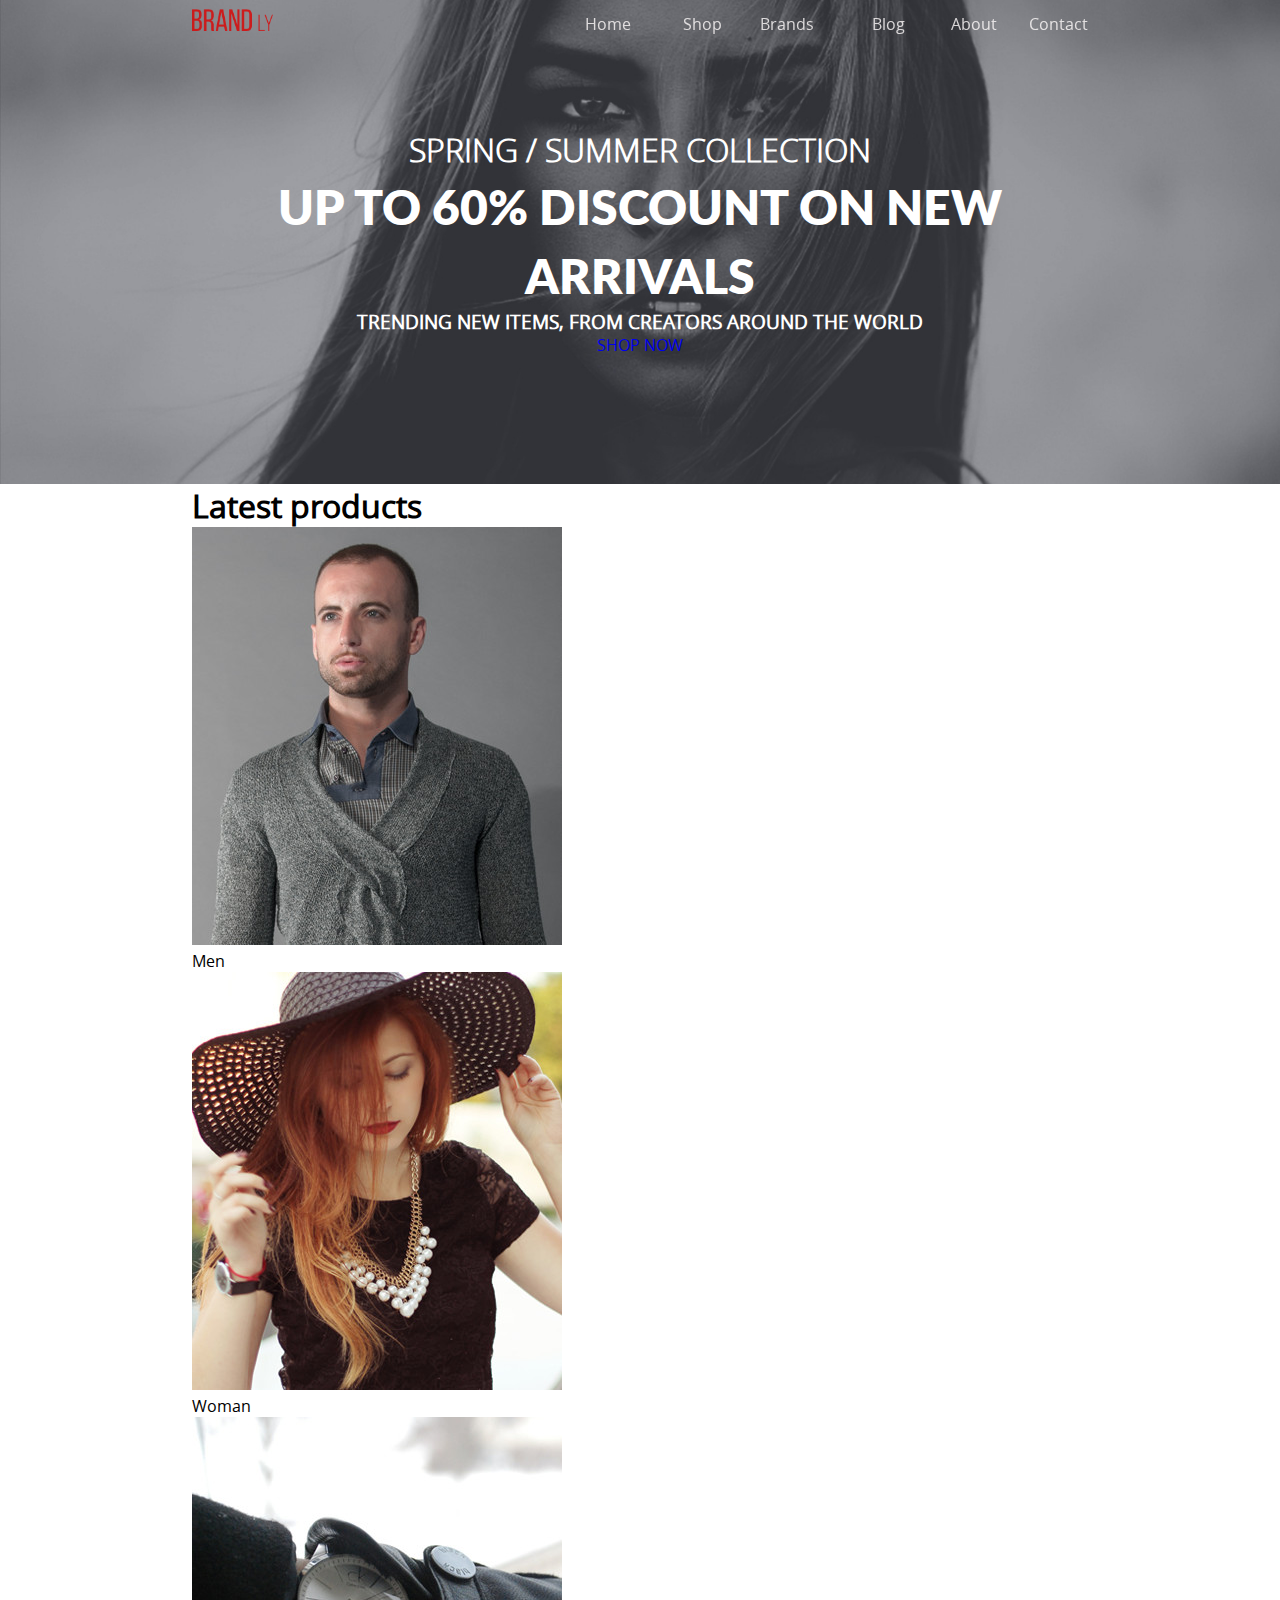
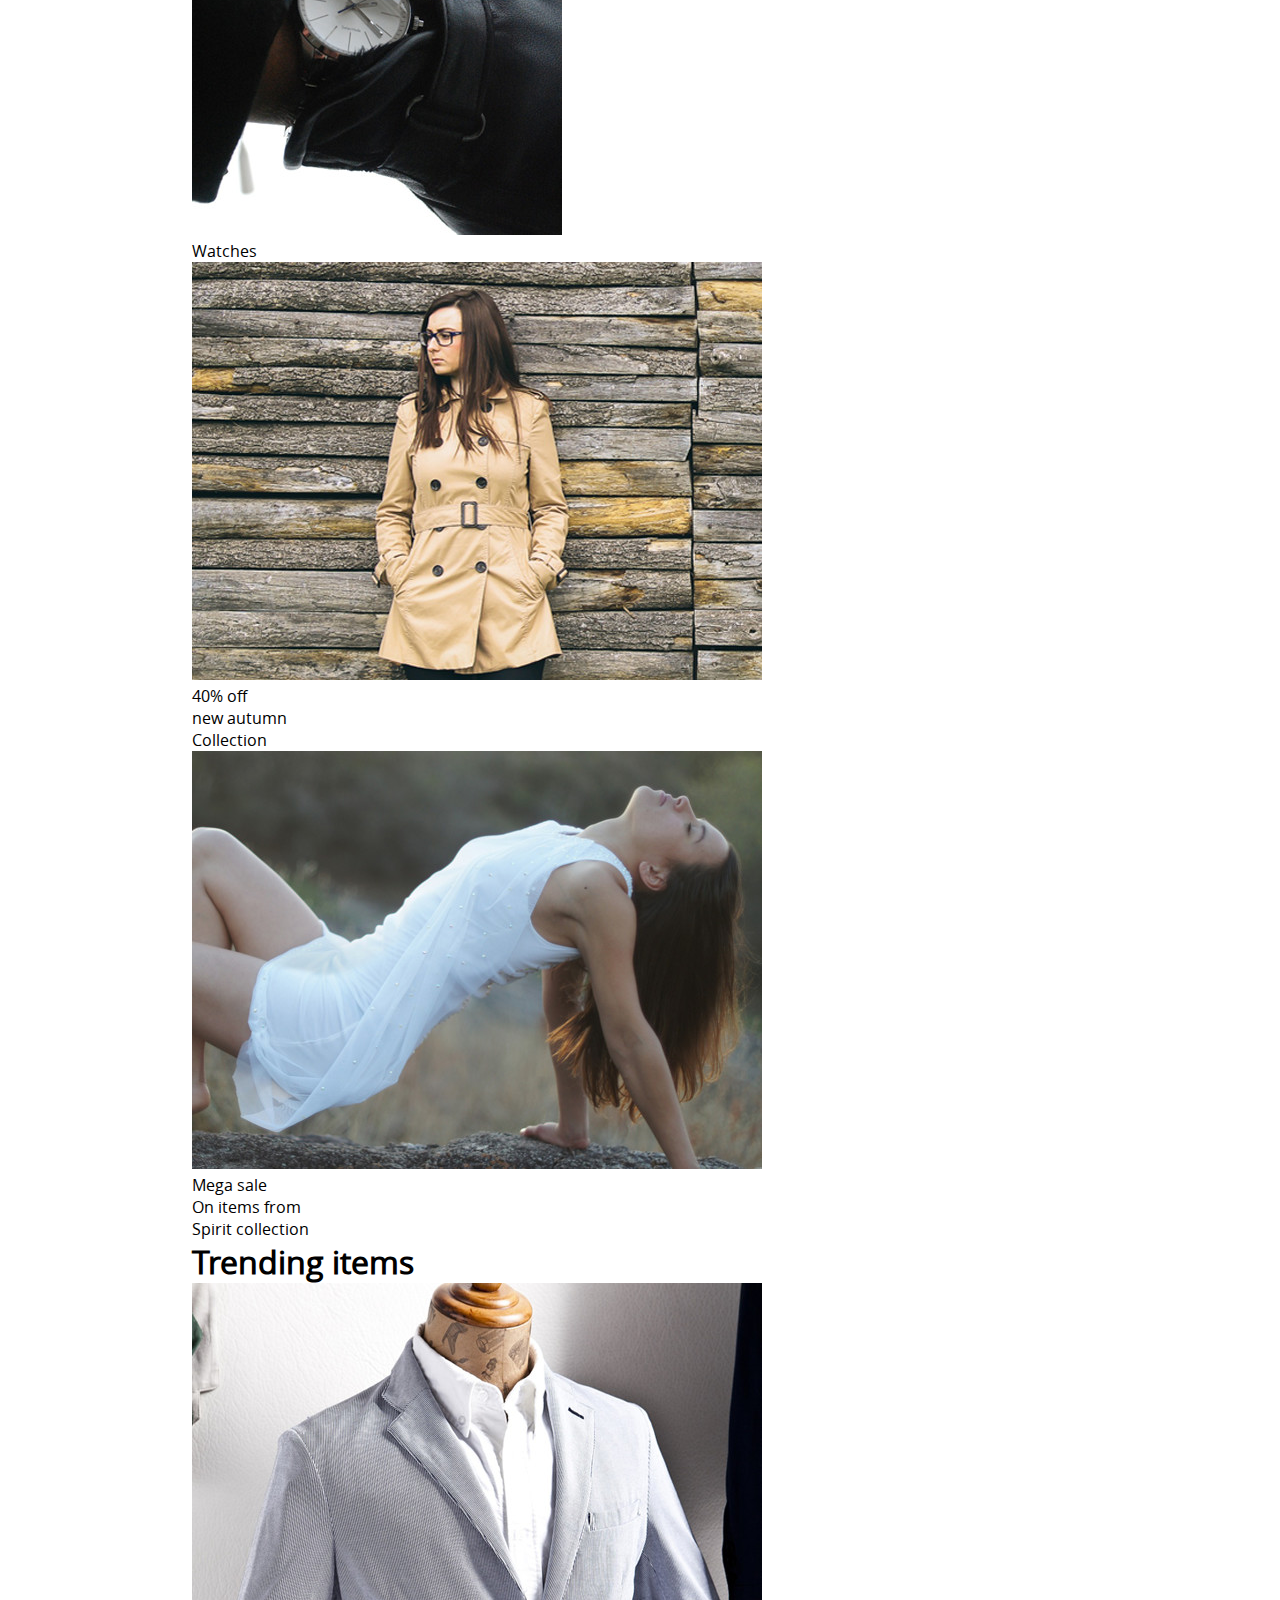
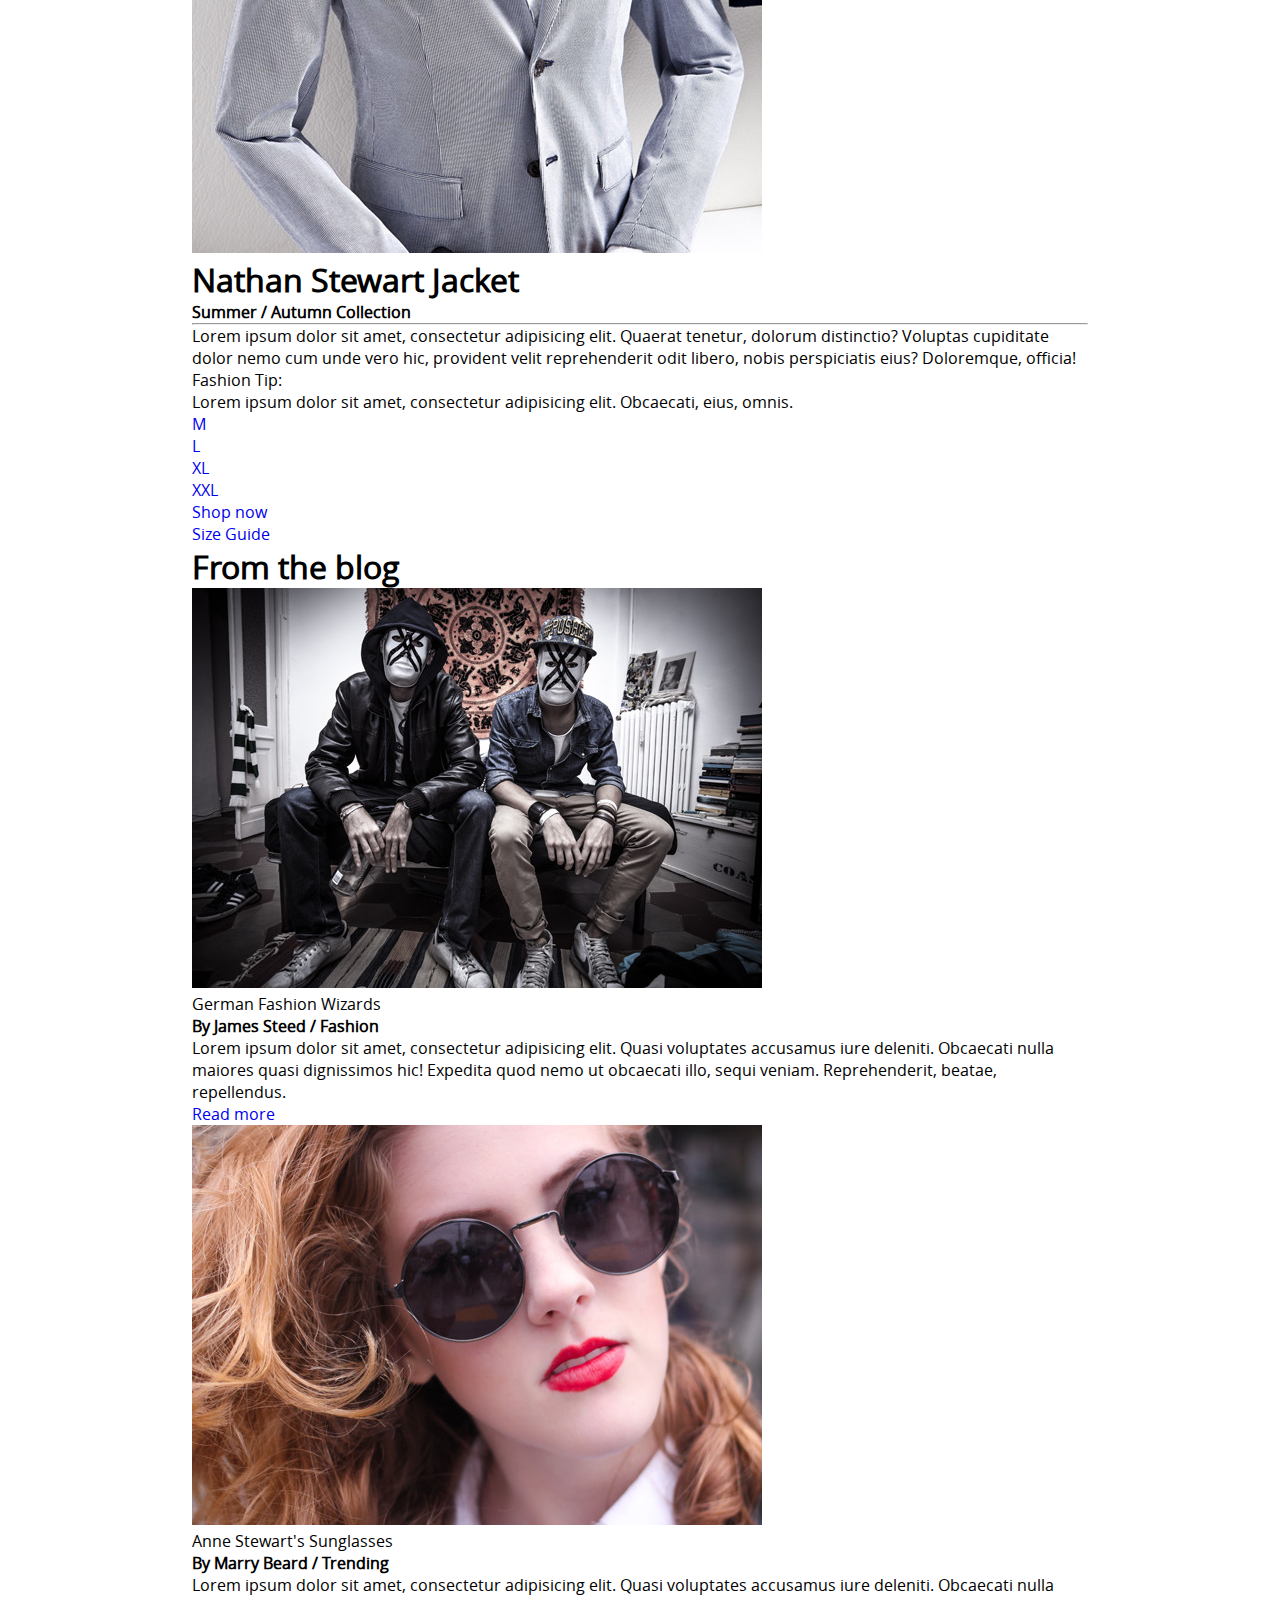
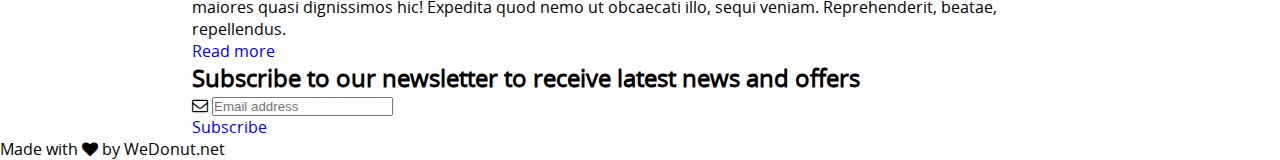
==== BrandLy/index.html @ 398234af "Start." ====
<!DOCTYPE html>
<html lang="es">
<head>
    <meta charset="UTF-8">
    <title>Document</title>
    <!--CSS-->
    <link rel="stylesheet" href="css/style.css">
    <!--fonts-->
    <link rel="stylesheet" href="fonts/open-sans/stylesheet.css">
    <link rel="stylesheet" href="fonts/lato/stylesheet.css">
    <!--font awesome-->
    <link rel="stylesheet" href="css/font-awesome.min.css">
</head>
<body>
    <header>
        <div class="container">
            <div class="logo">
                <img src="img/logo.png" alt="Logo brand ly">
            </div>
            <nav>
                <ul>
                    <li><a href="#">Home</a></li>
                    <li><a href="#">Shop</a></li>
                    <li><a href="#">Brands</a></li>
                    <li><a href="#">Blog</a></li>
                    <li><a href="#">About</a></li>
                    <li><a href="#">Contact</a></li>
                </ul>
            </nav>
        </div>
    </header>
    <!--MAIN-->
    <section class="main">
        <div class="container">
            <h2 class="title-main1">Spring / summer collection</h2>
            <h1 class="title-main">Up to 60% discount on new arrivals</h1>
            <h3 class="title-main3">Trending new items, from creators around the world</h3>
            <div class="shop-now-btn">
                <a href="#">Shop now</a>
            </div>
        </div>
    </section>
    
    <!--LATEST-->
    <section class="latest">
        <div class="container">
            <h1 class="content-title">Latest products</h1>
            <!--first row-->
            <div class="three-col-interior">
                <figure>
                    <img src="img/prod-men.jpg" alt="Men products">
                    <figcaption>Men</figcaption>
                </figure>
                <figure>
                    <img src="img/prod-woman.jpg" alt="Woman products">
                    <figcaption>Woman</figcaption>
                </figure>
                <figure>
                    <img src="img/prod-watches.jpg" alt="Watches products">
                    <figcaption>Watches</figcaption>
                </figure>
            </div>
            <!--second row-->
            <div class="two-col-interior">
                <figure>
                    <img src="img/prod-40off.jpg" alt="40% off, autumns collection">
                    <figcaption>
                        <p>40&#37; off</p>
                        <p>new autumn</p>
                        <p>Collection</p>
                    </figcaption>
                </figure>
                <figure>
                    <img src="img/prod-megasale.jpg" alt="Megasale">
                    <figcaption>
                        <p>Mega sale</p>
                        <p>On items from</p>
                        <p>Spirit collection</p>
                    </figcaption>
                </figure>
            </div>
        </div>
    </section>
    
    <!--Trending-->
    <section class="trending">
        <div class="container">
            <h1 class="content-title">Trending items</h1>
            <div class="two-multicol-interior">
               <!--first-col-->
                <figure>
                    <img src="img/prod-trending.jpg" alt="Trending jacket">
                </figure>
                <!--sec-col-->
                <div class="description">
                    <h1 class="desc-title">Nathan Stewart Jacket</h1>
                    <h4 class="desc-subtitle">Summer / Autumn Collection</h4>
                    <hr class="text-divider">
                    <div class="desc-text">
                        <p>Lorem ipsum dolor sit amet, consectetur adipisicing elit. Quaerat tenetur, dolorum distinctio? Voluptas cupiditate dolor nemo cum unde vero hic, provident velit reprehenderit odit libero, nobis perspiciatis eius? Doloremque, officia!</p>
                        <p id="fashiontip">Fashion Tip:</p>
                        <p>Lorem ipsum dolor sit amet, consectetur adipisicing elit. Obcaecati, eius, omnis.</p>
                    </div>
                    <ul class="desc-four-btns">
                        <li><a href="#">M</a></li>
                        <li><a href="#">L</a></li>
                        <li><a href="#">XL</a></li>
                        <li><a href="#">XXL</a></li>
                    </ul>
                    <ul class="desc-two-btns">
                        <li><a href="#">Shop now</a></li>
                        <li><a href="#">Size Guide</a></li>
                    </ul>
                </div>
            </div>
        </div>
    </section>
    
    <!--BLOG-->
    <section class="blog">
        <div class="container">
            <h1 class="content-title">From the blog</h1>
            <div class="two-col-interior">
                <div class="post">
                    <figure>
                        <img src="img/blog-germanfashion.jpg" alt="German fashion picture">
                        <figcaption>German Fashion Wizards</figcaption>
                    </figure>
                    <h4 class="post-author">By James Steed / Fashion</h4>
                    <p class="post-text">
                        Lorem ipsum dolor sit amet, consectetur adipisicing elit. Quasi voluptates accusamus iure deleniti. Obcaecati nulla maiores quasi dignissimos hic! Expedita quod nemo ut obcaecati illo, sequi veniam. Reprehenderit, beatae, repellendus.
                    </p>
                    <div class="post-btn">
                        <a href="#">Read more</a>
                    </div>
                </div>
                <!--post 2-->
                <div class="post">
                    <figure>
                        <img src="img/blog-anne.jpg" alt="Anne Stewart glasses">
                        <figcaption>Anne Stewart's Sunglasses</figcaption>
                    </figure>
                    <h4 class="post-author">By Marry Beard / Trending</h4>
                    <p class="post-text">
                        Lorem ipsum dolor sit amet, consectetur adipisicing elit. Quasi voluptates accusamus iure deleniti. Obcaecati nulla maiores quasi dignissimos hic! Expedita quod nemo ut obcaecati illo, sequi veniam. Reprehenderit, beatae, repellendus.
                    </p>
                    <div class="post-btn">
                        <a href="#">Read more</a>
                    </div>
                </div>
            </div>
        </div>
    </section>
    
    <!--newsletter-->
    <section class="newsletter">
        <div class="container">
            <h2 class="newsletter-advice">Subscribe to our newsletter to receive latest news and offers</h2>
            <div class="mail-input">
                <span class="fa fa-envelope-o"></span>
                <input type="email" placeholder="Email address">
            </div>
            <div class="mail-btn">
                <a href="#">Subscribe</a>
            </div>
        </div>
    </section>
    
    <footer>
        <p>Made with <span class="fa fa-heart"></span> by WeDonut.net</p>
    </footer>
</body>
</html>
---- BrandLy/css/style.css ----
*{
    -webkit-box-sizing: border-box;
    -moz-box-sizing: border-box;
    box-sizing: border-box;
    padding: 0;
    margin: 0;
}

body{
    background-color: white;
    font-family: 'open_sansregular';
    overflow: hidden;
    color: black;
    font-size: 1em;
}

.container{
    width: 70%;
    margin: 0 auto;
}

ul li{
    list-style: none;
}

a{
    text-decoration: none;
}

/*HEADER*/

header {
    width: 100%;
    position: fixed;
    z-index: 3;
    overflow: hidden;
    height: 50px;
}

header .logo{
    padding: 1% 0;
    width: 30%;
    float: left;
    margin-right: 10%;
    overflow: hidden;
}

header .logo img{
    width: 30%;
}

header nav{
    width: 60%;
    float: left;
    overflow: hidden;
    padding: 1.4% 0;
}

nav ul{
    width: 100%;
    float: right;
}

nav ul li{
    width: 15%;
    float: left;
    text-align: right;
    margin-right: 2%;
}
nav ul li:last-child{
    margin: 0;
}

nav ul li a{
    color: rgba(255, 251, 251, 0.8);
    font-family: 'open_sansregular';
    font-weight: 100;
}

nav ul li a:hover{
    color: white;
}

/*MAIN*/
.main{
    padding: 10% 0;
    position: relative;
    z-index: 0;
    
    text-align: center;
    text-transform: uppercase;
    color: white;
    
    background: url(../img/main-banner.jpg);
    background-size: 100%;
    background-repeat: no-repeat;
    overflow: hidden;
}

.main .title-main1{
    font-family: 'open_sanslight';
    font-size: 2em;
}

.main .title-main{
    font-family: 'latoblack';
    font-size: 3em;
}
---- BrandLy/fonts/open-sans/stylesheet.css ----
/* Generated by Font Squirrel (https://www.fontsquirrel.com) on April 11, 2016 */



@font-face {
    font-family: 'open_sansbold';
    src: url('opensans-bold-webfont.eot');
    src: url('opensans-bold-webfont.eot?#iefix') format('embedded-opentype'),
         url('opensans-bold-webfont.woff2') format('woff2'),
         url('opensans-bold-webfont.woff') format('woff'),
         url('opensans-bold-webfont.ttf') format('truetype'),
         url('opensans-bold-webfont.svg#open_sansbold') format('svg');
    font-weight: normal;
    font-style: normal;

}




@font-face {
    font-family: 'open_sansextrabold';
    src: url('opensans-extrabold-webfont.eot');
    src: url('opensans-extrabold-webfont.eot?#iefix') format('embedded-opentype'),
         url('opensans-extrabold-webfont.woff2') format('woff2'),
         url('opensans-extrabold-webfont.woff') format('woff'),
         url('opensans-extrabold-webfont.ttf') format('truetype'),
         url('opensans-extrabold-webfont.svg#open_sansextrabold') format('svg');
    font-weight: normal;
    font-style: normal;

}




@font-face {
    font-family: 'open_sanslight';
    src: url('opensans-light-webfont.eot');
    src: url('opensans-light-webfont.eot?#iefix') format('embedded-opentype'),
         url('opensans-light-webfont.woff2') format('woff2'),
         url('opensans-light-webfont.woff') format('woff'),
         url('opensans-light-webfont.ttf') format('truetype'),
         url('opensans-light-webfont.svg#open_sanslight') format('svg');
    font-weight: normal;
    font-style: normal;

}




@font-face {
    font-family: 'open_sansregular';
    src: url('opensans-regular-webfont.eot');
    src: url('opensans-regular-webfont.eot?#iefix') format('embedded-opentype'),
         url('opensans-regular-webfont.woff2') format('woff2'),
         url('opensans-regular-webfont.woff') format('woff'),
         url('opensans-regular-webfont.ttf') format('truetype'),
         url('opensans-regular-webfont.svg#open_sansregular') format('svg');
    font-weight: normal;
    font-style: normal;

}




@font-face {
    font-family: 'open_sanssemibold';
    src: url('opensans-semibold-webfont.eot');
    src: url('opensans-semibold-webfont.eot?#iefix') format('embedded-opentype'),
         url('opensans-semibold-webfont.woff2') format('woff2'),
         url('opensans-semibold-webfont.woff') format('woff'),
         url('opensans-semibold-webfont.ttf') format('truetype'),
         url('opensans-semibold-webfont.svg#open_sanssemibold') format('svg');
    font-weight: normal;
    font-style: normal;

}
---- BrandLy/fonts/lato/stylesheet.css ----
/* Generated by Font Squirrel (https://www.fontsquirrel.com) on April 11, 2016 */



@font-face {
    font-family: 'latoblack';
    src: url('lato-black-webfont.eot');
    src: url('lato-black-webfont.eot?#iefix') format('embedded-opentype'),
         url('lato-black-webfont.woff2') format('woff2'),
         url('lato-black-webfont.woff') format('woff'),
         url('lato-black-webfont.ttf') format('truetype'),
         url('lato-black-webfont.svg#latoblack') format('svg');
    font-weight: normal;
    font-style: normal;

}




@font-face {
    font-family: 'latobold';
    src: url('lato-bold-webfont.eot');
    src: url('lato-bold-webfont.eot?#iefix') format('embedded-opentype'),
         url('lato-bold-webfont.woff2') format('woff2'),
         url('lato-bold-webfont.woff') format('woff'),
         url('lato-bold-webfont.ttf') format('truetype'),
         url('lato-bold-webfont.svg#latobold') format('svg');
    font-weight: normal;
    font-style: normal;

}




@font-face {
    font-family: 'latohairline';
    src: url('lato-hairline-webfont.eot');
    src: url('lato-hairline-webfont.eot?#iefix') format('embedded-opentype'),
         url('lato-hairline-webfont.woff2') format('woff2'),
         url('lato-hairline-webfont.woff') format('woff'),
         url('lato-hairline-webfont.ttf') format('truetype'),
         url('lato-hairline-webfont.svg#latohairline') format('svg');
    font-weight: normal;
    font-style: normal;

}




@font-face {
    font-family: 'latoheavy';
    src: url('lato-heavy-webfont.eot');
    src: url('lato-heavy-webfont.eot?#iefix') format('embedded-opentype'),
         url('lato-heavy-webfont.woff2') format('woff2'),
         url('lato-heavy-webfont.woff') format('woff'),
         url('lato-heavy-webfont.ttf') format('truetype'),
         url('lato-heavy-webfont.svg#latoheavy') format('svg');
    font-weight: normal;
    font-style: normal;

}




@font-face {
    font-family: 'latolight';
    src: url('lato-light-webfont.eot');
    src: url('lato-light-webfont.eot?#iefix') format('embedded-opentype'),
         url('lato-light-webfont.woff2') format('woff2'),
         url('lato-light-webfont.woff') format('woff'),
         url('lato-light-webfont.ttf') format('truetype'),
         url('lato-light-webfont.svg#latolight') format('svg');
    font-weight: normal;
    font-style: normal;

}




@font-face {
    font-family: 'latomedium';
    src: url('lato-medium-webfont.eot');
    src: url('lato-medium-webfont.eot?#iefix') format('embedded-opentype'),
         url('lato-medium-webfont.woff2') format('woff2'),
         url('lato-medium-webfont.woff') format('woff'),
         url('lato-medium-webfont.ttf') format('truetype'),
         url('lato-medium-webfont.svg#latomedium') format('svg');
    font-weight: normal;
    font-style: normal;

}




@font-face {
    font-family: 'latoregular';
    src: url('lato-regular-webfont.eot');
    src: url('lato-regular-webfont.eot?#iefix') format('embedded-opentype'),
         url('lato-regular-webfont.woff2') format('woff2'),
         url('lato-regular-webfont.woff') format('woff'),
         url('lato-regular-webfont.ttf') format('truetype'),
         url('lato-regular-webfont.svg#latoregular') format('svg');
    font-weight: normal;
    font-style: normal;

}




@font-face {
    font-family: 'latosemibold';
    src: url('lato-semibold-webfont.eot');
    src: url('lato-semibold-webfont.eot?#iefix') format('embedded-opentype'),
         url('lato-semibold-webfont.woff2') format('woff2'),
         url('lato-semibold-webfont.woff') format('woff'),
         url('lato-semibold-webfont.ttf') format('truetype'),
         url('lato-semibold-webfont.svg#latosemibold') format('svg');
    font-weight: normal;
    font-style: normal;

}




@font-face {
    font-family: 'latothin';
    src: url('lato-thin-webfont.eot');
    src: url('lato-thin-webfont.eot?#iefix') format('embedded-opentype'),
         url('lato-thin-webfont.woff2') format('woff2'),
         url('lato-thin-webfont.woff') format('woff'),
         url('lato-thin-webfont.ttf') format('truetype'),
         url('lato-thin-webfont.svg#latothin') format('svg');
    font-weight: normal;
    font-style: normal;

}
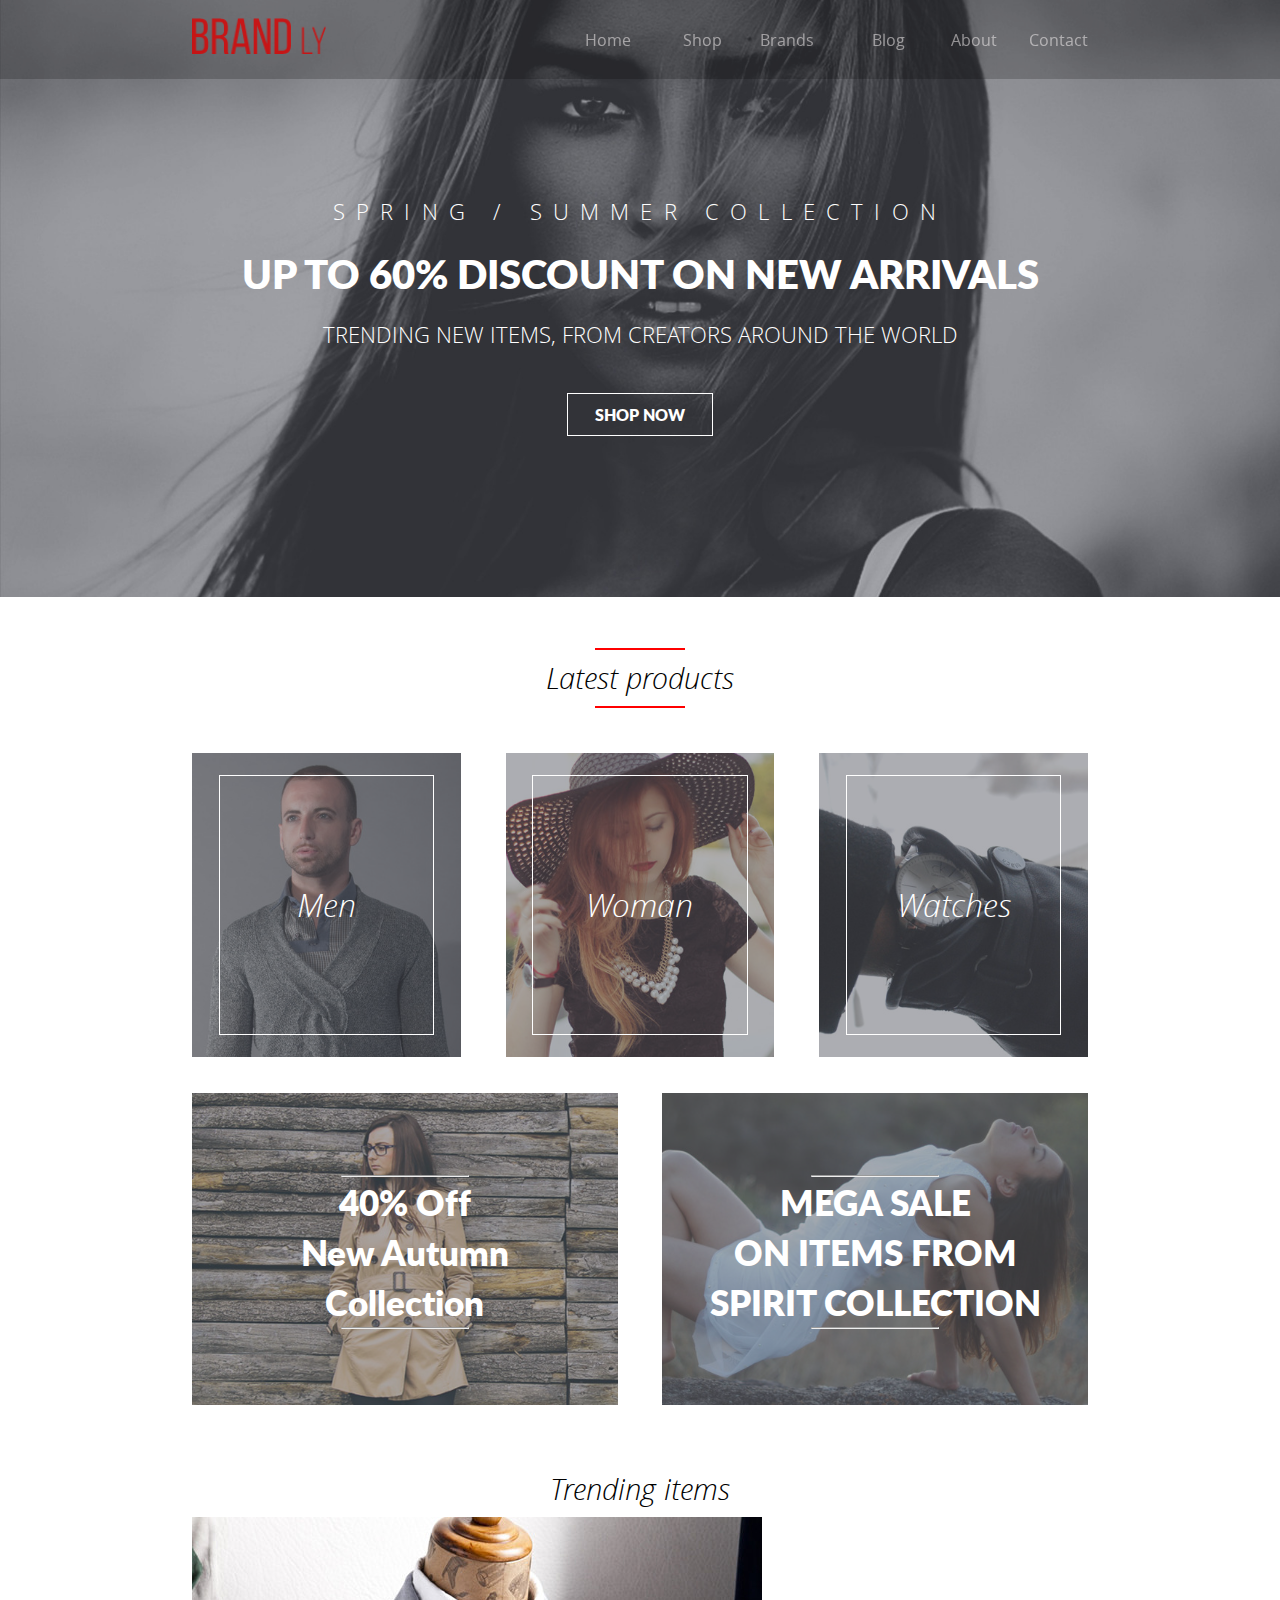
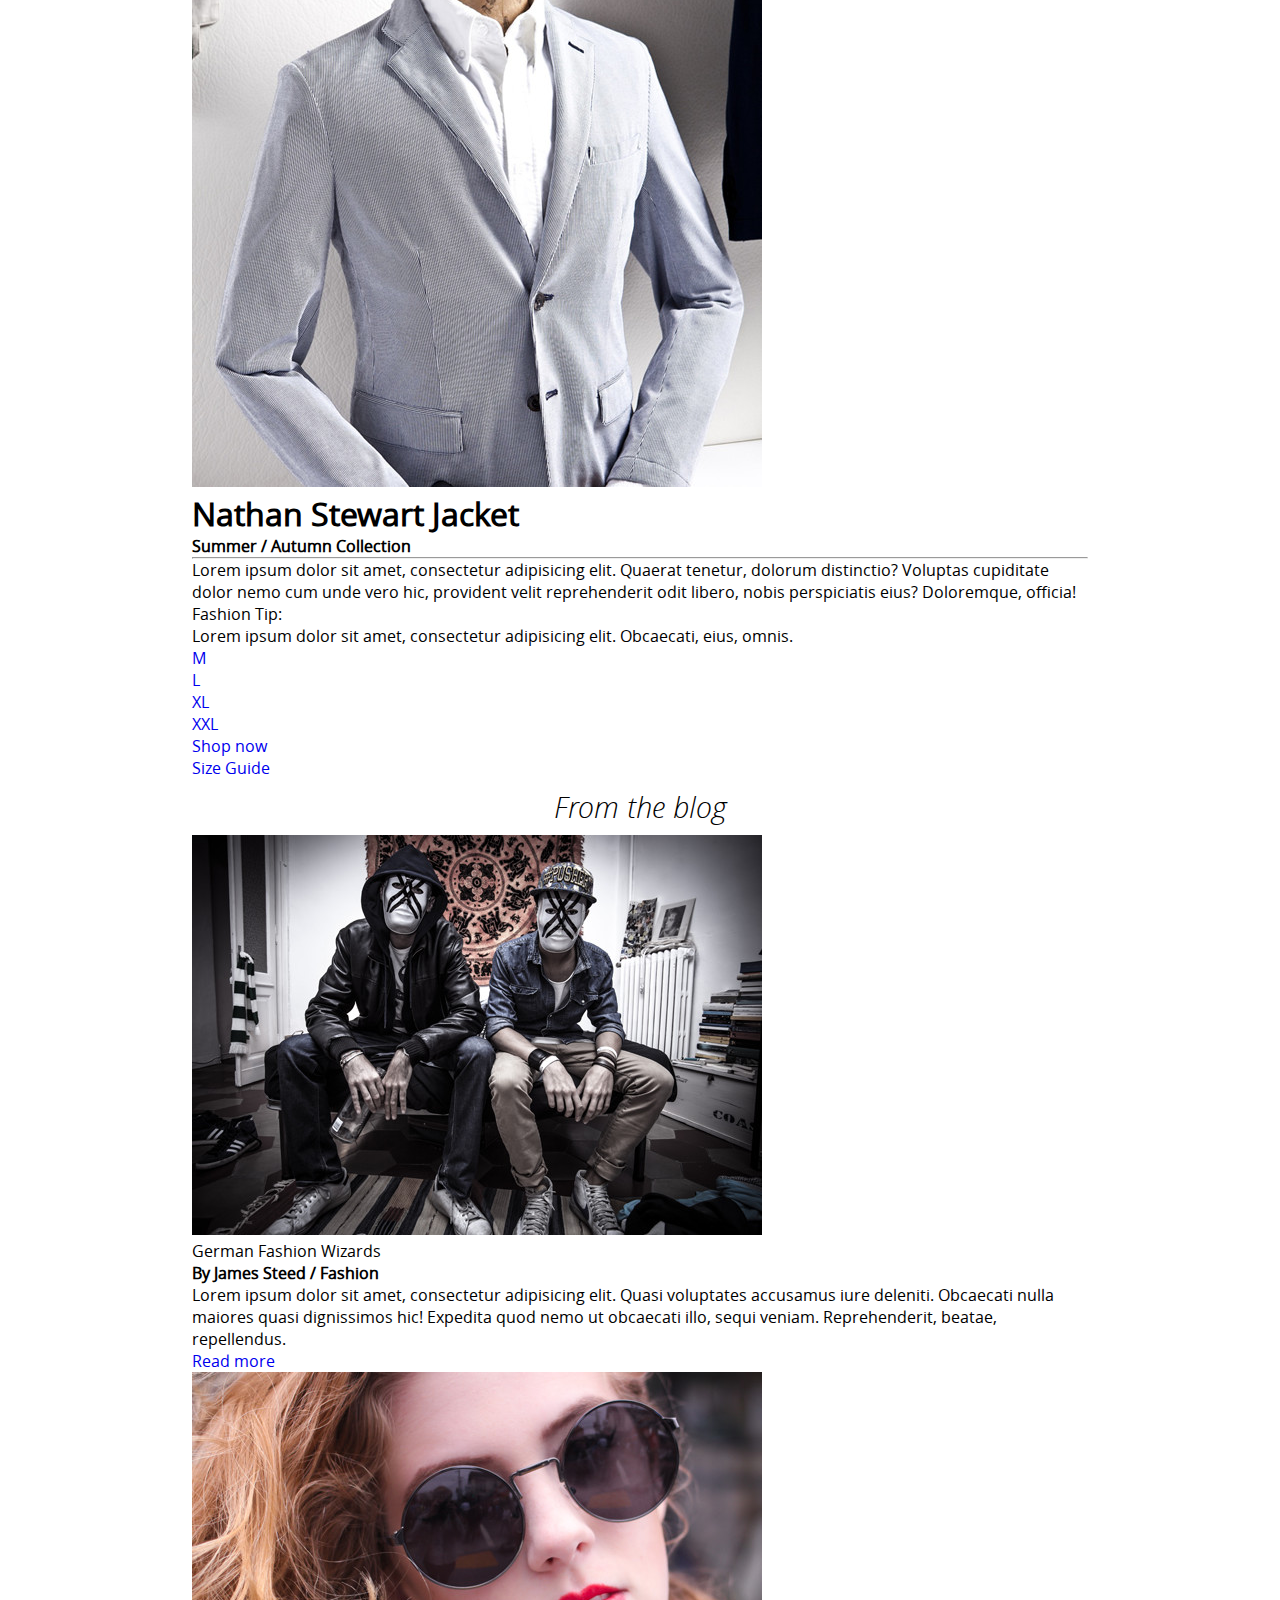
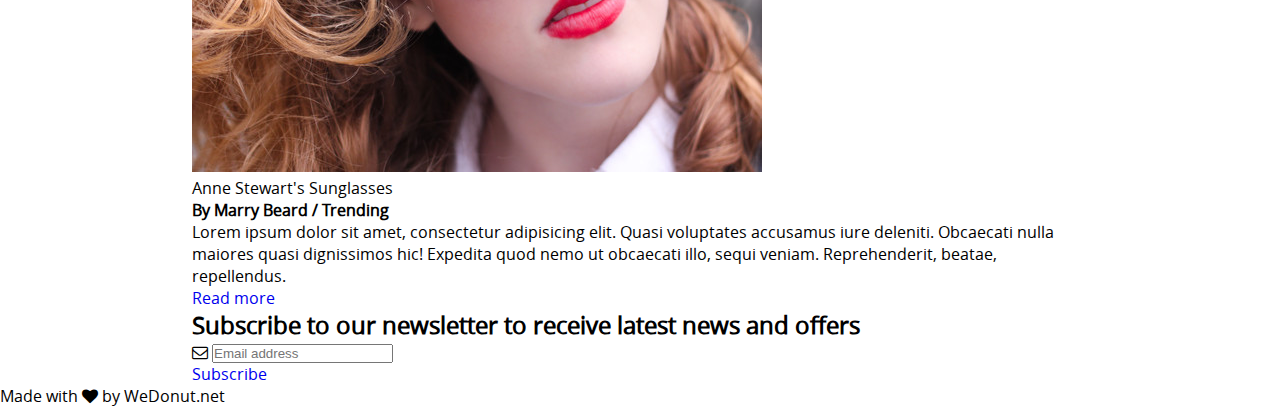
==== commit 5c5c61f8: "Stuff done." ====
--- a/BrandLy/index.html
+++ b/BrandLy/index.html
@@ -6,7 +6,7 @@
     <!--CSS-->
     <link rel="stylesheet" href="css/style.css">
     <!--fonts-->
-    <link rel="stylesheet" href="fonts/open-sans/stylesheet.css">
+    <link rel="stylesheet" href="fonts/opensans/stylesheet.css">
     <link rel="stylesheet" href="fonts/lato/stylesheet.css">
     <!--font awesome-->
     <link rel="stylesheet" href="css/font-awesome.min.css">
@@ -20,7 +20,7 @@
             <nav>
                 <ul>
                     <li><a href="#">Home</a></li>
-                    <li><a href="#">Shop</a></li>
+                    <li><a href="#latest">Shop</a></li>
                     <li><a href="#">Brands</a></li>
                     <li><a href="#">Blog</a></li>
                     <li><a href="#">About</a></li>
@@ -42,40 +42,58 @@
     </section>
     
     <!--LATEST-->
-    <section class="latest">
+    <section id="latest">
         <div class="container">
+            <hr class="title-border">
             <h1 class="content-title">Latest products</h1>
+            <hr class="title-border">
             <!--first row-->
-            <div class="three-col-interior">
-                <figure>
+            <div class="three-col-div">
+                <figure class="three-col">
                     <img src="img/prod-men.jpg" alt="Men products">
-                    <figcaption>Men</figcaption>
+                    <figcaption>
+                        <div class="prod-box">
+                            <p>Men</p>
+                        </div>
+                    </figcaption>
                 </figure>
-                <figure>
+                <figure class="three-col">
                     <img src="img/prod-woman.jpg" alt="Woman products">
-                    <figcaption>Woman</figcaption>
+                    <figcaption>
+                        <div class="prod-box">
+                            <p>Woman</p>
+                        </div>
+                    </figcaption>
                 </figure>
-                <figure>
+                <figure class="three-col">
                     <img src="img/prod-watches.jpg" alt="Watches products">
-                    <figcaption>Watches</figcaption>
+                    <figcaption>
+                        <div class="prod-box">
+                            <p>Watches</p>
+                        </div>
+                    </figcaption>
                 </figure>
             </div>
             <!--second row-->
-            <div class="two-col-interior">
-                <figure>
+            <div class="two-col-div">
+                <figure class="two-col">
                     <img src="img/prod-40off.jpg" alt="40% off, autumns collection">
                     <figcaption>
-                        <p>40&#37; off</p>
-                        <p>new autumn</p>
-                        <p>Collection</p>
+                            <hr class="prod-border">
+                            <p>40&#37; Off</p>
+                            <p>New Autumn</p>
+                            <p>Collection</p>
+                            <hr class="prod-border">
                     </figcaption>
                 </figure>
-                <figure>
+                <figure class="two-col">
                     <img src="img/prod-megasale.jpg" alt="Megasale">
                     <figcaption>
-                        <p>Mega sale</p>
-                        <p>On items from</p>
-                        <p>Spirit collection</p>
+                           <hr class="prod-border">
+                            <p>Mega sale</p>
+                            <p>On items from</p>
+                            <p>Spirit collection</p>
+                            <hr class="prod-border">
                     </figcaption>
                 </figure>
             </div>
--- a/BrandLy/css/style.css
+++ b/BrandLy/css/style.css
@@ -9,7 +9,6 @@
 body{
     background-color: white;
     font-family: 'open_sansregular';
-    overflow: hidden;
     color: black;
     font-size: 1em;
 }
@@ -34,11 +33,11 @@
     position: fixed;
     z-index: 3;
     overflow: hidden;
-    height: 50px;
+    background-color: rgba(0,0,0,0.2);
 }
 
 header .logo{
-    padding: 1% 0;
+    padding: 2% 0;
     width: 30%;
     float: left;
     margin-right: 10%;
@@ -46,19 +45,20 @@
 }
 
 header .logo img{
-    width: 30%;
+    width: 50%;
 }
 
 header nav{
     width: 60%;
     float: left;
     overflow: hidden;
-    padding: 1.4% 0;
+    padding: 2% 0;
 }
 
 nav ul{
     width: 100%;
     float: right;
+    padding: 2% 0;
 }
 
 nav ul li{
@@ -72,19 +72,21 @@
 }
 
 nav ul li a{
-    color: rgba(255, 251, 251, 0.8);
+    color: rgba(255, 251, 251, 0.5);
     font-family: 'open_sansregular';
     font-weight: 100;
 }
 
 nav ul li a:hover{
     color: white;
+    transition: 0.5s;
 }
 
 /*MAIN*/
 .main{
-    padding: 10% 0;
-    position: relative;
+    padding: 14% 0 12% 0; 
+    position: relative;
+    width: 100%;
     z-index: 0;
     
     text-align: center;
@@ -99,10 +101,147 @@
 
 .main .title-main1{
     font-family: 'open_sanslight';
-    font-size: 2em;
+    font-size: 1.4em;
+    font-weight: lighter;
+    letter-spacing: 0.5em;
+    padding: 2% 0;
 }
 
 .main .title-main{
     font-family: 'latoblack';
-    font-size: 3em;
-}+    font-size: 2.5em;
+}
+
+.main .title-main3{
+    font-family: 'open_sanslight';
+    font-size: 1.4em;
+    font-weight: lighter;
+    padding: 2% 0;
+}
+
+.main .shop-now-btn{
+    margin: 4% 0 2% 0;
+}
+
+.main .shop-now-btn a{
+    border: 1px solid white;/* 1.5px/16= 0.094em */
+    padding: 1% 3%;
+    color: white;
+    font-family: 'latoblack';
+}
+
+.main .shop-now-btn a:hover{
+    color: black;
+    background-color: white;
+    transition: 0.5s;
+} 
+
+/***LATEST***/
+
+/*global*/
+.content-title{
+    text-align: center;
+    font-family: 'open_sanslight_italic';
+    font-weight: lighter;
+    font-size: 1.8em;
+    padding: 1% 0;
+}
+.title-border{
+    border: 1px solid red;
+    border-width: thin;
+    width: 10%;
+    margin: 0 auto;
+}
+
+.three-col-div .three-col{
+    width: 30%;
+    float: left;
+    margin-right: 5%;
+    position: relative;
+    overflow: hidden;
+    cursor: pointer;
+}
+
+.three-col-div .three-col:last-child{
+    margin: 0;
+}
+
+.three-col-div img{
+    width: 100%;
+    height: auto;
+}
+
+.two-col-div{
+    overflow: hidden;
+}
+
+.two-col-div .two-col{
+    width: 47.5%;
+    float: left;
+    margin-right: 5%;
+    position: relative;
+    cursor: pointer;
+}
+
+.two-col-div .two-col:last-child{
+    margin: 0;
+}
+
+.two-col-div img{
+    width: 100%;
+}
+
+/*latest*/
+
+#latest{
+    position: relative;
+    overflow: hidden;
+    padding: 4% 0;
+}
+
+#latest .three-col-div{
+    padding: 5% 0 3.5% 0;
+    overflow: hidden;
+}
+
+#latest .three-col-div figcaption,
+#latest .two-col-div figcaption{
+    position: absolute;
+    bottom: 5px;
+    width: 100%;
+    height: 100%;
+    text-align: center;
+    font-family: 'open_sanslight_italic';
+    color: white;
+    font-size: 2em;
+    background-color: rgba(90, 92, 102, 0.5);
+}
+
+#latest .three-col-div .prod-box{
+    width: 80%;
+    margin: 10% auto;
+    padding: 40% 0;
+    border: 1px solid white;
+}
+
+#latest .three-col-div .three-col:hover figcaption,
+#latest .two-col-div .two-col:hover figcaption{
+    background-color: rgba(90, 92, 102, 0.2);
+    transition: 0.5s;
+}
+
+#latest .two-col-div figcaption{
+    font-family: 'latoblack';
+    font-size: 2.2em;
+    padding: 54% 0;
+}
+
+#latest .two-col-div .two-col:last-child{
+    text-transform: uppercase;
+}
+
+.two-col-div .prod-border{
+    width: 30%;
+    margin: 0 auto;
+    border-width: thin;
+}
--- a/BrandLy/fonts/opensans/stylesheet.css
+++ b/BrandLy/fonts/opensans/stylesheet.css
@@ -0,0 +1,160 @@
+/* Generated by Font Squirrel (https://www.fontsquirrel.com) on April 11, 2016 */
+
+
+
+@font-face {
+    font-family: 'open_sansbold';
+    src: url('opensans-bold-webfont.eot');
+    src: url('opensans-bold-webfont.eot?#iefix') format('embedded-opentype'),
+         url('opensans-bold-webfont.woff2') format('woff2'),
+         url('opensans-bold-webfont.woff') format('woff'),
+         url('opensans-bold-webfont.ttf') format('truetype'),
+         url('opensans-bold-webfont.svg#open_sansbold') format('svg');
+    font-weight: normal;
+    font-style: normal;
+
+}
+
+
+
+
+@font-face {
+    font-family: 'open_sansbold_italic';
+    src: url('opensans-bolditalic-webfont.eot');
+    src: url('opensans-bolditalic-webfont.eot?#iefix') format('embedded-opentype'),
+         url('opensans-bolditalic-webfont.woff2') format('woff2'),
+         url('opensans-bolditalic-webfont.woff') format('woff'),
+         url('opensans-bolditalic-webfont.ttf') format('truetype'),
+         url('opensans-bolditalic-webfont.svg#open_sansbold_italic') format('svg');
+    font-weight: normal;
+    font-style: normal;
+
+}
+
+
+
+
+@font-face {
+    font-family: 'open_sansextrabold';
+    src: url('opensans-extrabold-webfont.eot');
+    src: url('opensans-extrabold-webfont.eot?#iefix') format('embedded-opentype'),
+         url('opensans-extrabold-webfont.woff2') format('woff2'),
+         url('opensans-extrabold-webfont.woff') format('woff'),
+         url('opensans-extrabold-webfont.ttf') format('truetype'),
+         url('opensans-extrabold-webfont.svg#open_sansextrabold') format('svg');
+    font-weight: normal;
+    font-style: normal;
+
+}
+
+
+
+
+@font-face {
+    font-family: 'open_sansextrabold_italic';
+    src: url('opensans-extrabolditalic-webfont.eot');
+    src: url('opensans-extrabolditalic-webfont.eot?#iefix') format('embedded-opentype'),
+         url('opensans-extrabolditalic-webfont.woff2') format('woff2'),
+         url('opensans-extrabolditalic-webfont.woff') format('woff'),
+         url('opensans-extrabolditalic-webfont.ttf') format('truetype'),
+         url('opensans-extrabolditalic-webfont.svg#open_sansextrabold_italic') format('svg');
+    font-weight: normal;
+    font-style: normal;
+
+}
+
+
+
+
+@font-face {
+    font-family: 'open_sansitalic';
+    src: url('opensans-italic-webfont.eot');
+    src: url('opensans-italic-webfont.eot?#iefix') format('embedded-opentype'),
+         url('opensans-italic-webfont.woff2') format('woff2'),
+         url('opensans-italic-webfont.woff') format('woff'),
+         url('opensans-italic-webfont.ttf') format('truetype'),
+         url('opensans-italic-webfont.svg#open_sansitalic') format('svg');
+    font-weight: normal;
+    font-style: normal;
+
+}
+
+
+
+
+@font-face {
+    font-family: 'open_sanslight';
+    src: url('opensans-light-webfont.eot');
+    src: url('opensans-light-webfont.eot?#iefix') format('embedded-opentype'),
+         url('opensans-light-webfont.woff2') format('woff2'),
+         url('opensans-light-webfont.woff') format('woff'),
+         url('opensans-light-webfont.ttf') format('truetype'),
+         url('opensans-light-webfont.svg#open_sanslight') format('svg');
+    font-weight: normal;
+    font-style: normal;
+
+}
+
+
+
+
+@font-face {
+    font-family: 'open_sanslight_italic';
+    src: url('opensans-lightitalic-webfont.eot');
+    src: url('opensans-lightitalic-webfont.eot?#iefix') format('embedded-opentype'),
+         url('opensans-lightitalic-webfont.woff2') format('woff2'),
+         url('opensans-lightitalic-webfont.woff') format('woff'),
+         url('opensans-lightitalic-webfont.ttf') format('truetype'),
+         url('opensans-lightitalic-webfont.svg#open_sanslight_italic') format('svg');
+    font-weight: normal;
+    font-style: normal;
+
+}
+
+
+
+
+@font-face {
+    font-family: 'open_sansregular';
+    src: url('opensans-regular-webfont.eot');
+    src: url('opensans-regular-webfont.eot?#iefix') format('embedded-opentype'),
+         url('opensans-regular-webfont.woff2') format('woff2'),
+         url('opensans-regular-webfont.woff') format('woff'),
+         url('opensans-regular-webfont.ttf') format('truetype'),
+         url('opensans-regular-webfont.svg#open_sansregular') format('svg');
+    font-weight: normal;
+    font-style: normal;
+
+}
+
+
+
+
+@font-face {
+    font-family: 'open_sanssemibold';
+    src: url('opensans-semibold-webfont.eot');
+    src: url('opensans-semibold-webfont.eot?#iefix') format('embedded-opentype'),
+         url('opensans-semibold-webfont.woff2') format('woff2'),
+         url('opensans-semibold-webfont.woff') format('woff'),
+         url('opensans-semibold-webfont.ttf') format('truetype'),
+         url('opensans-semibold-webfont.svg#open_sanssemibold') format('svg');
+    font-weight: normal;
+    font-style: normal;
+
+}
+
+
+
+
+@font-face {
+    font-family: 'open_sanssemibold_italic';
+    src: url('opensans-semibolditalic-webfont.eot');
+    src: url('opensans-semibolditalic-webfont.eot?#iefix') format('embedded-opentype'),
+         url('opensans-semibolditalic-webfont.woff2') format('woff2'),
+         url('opensans-semibolditalic-webfont.woff') format('woff'),
+         url('opensans-semibolditalic-webfont.ttf') format('truetype'),
+         url('opensans-semibolditalic-webfont.svg#open_sanssemibold_italic') format('svg');
+    font-weight: normal;
+    font-style: normal;
+
+}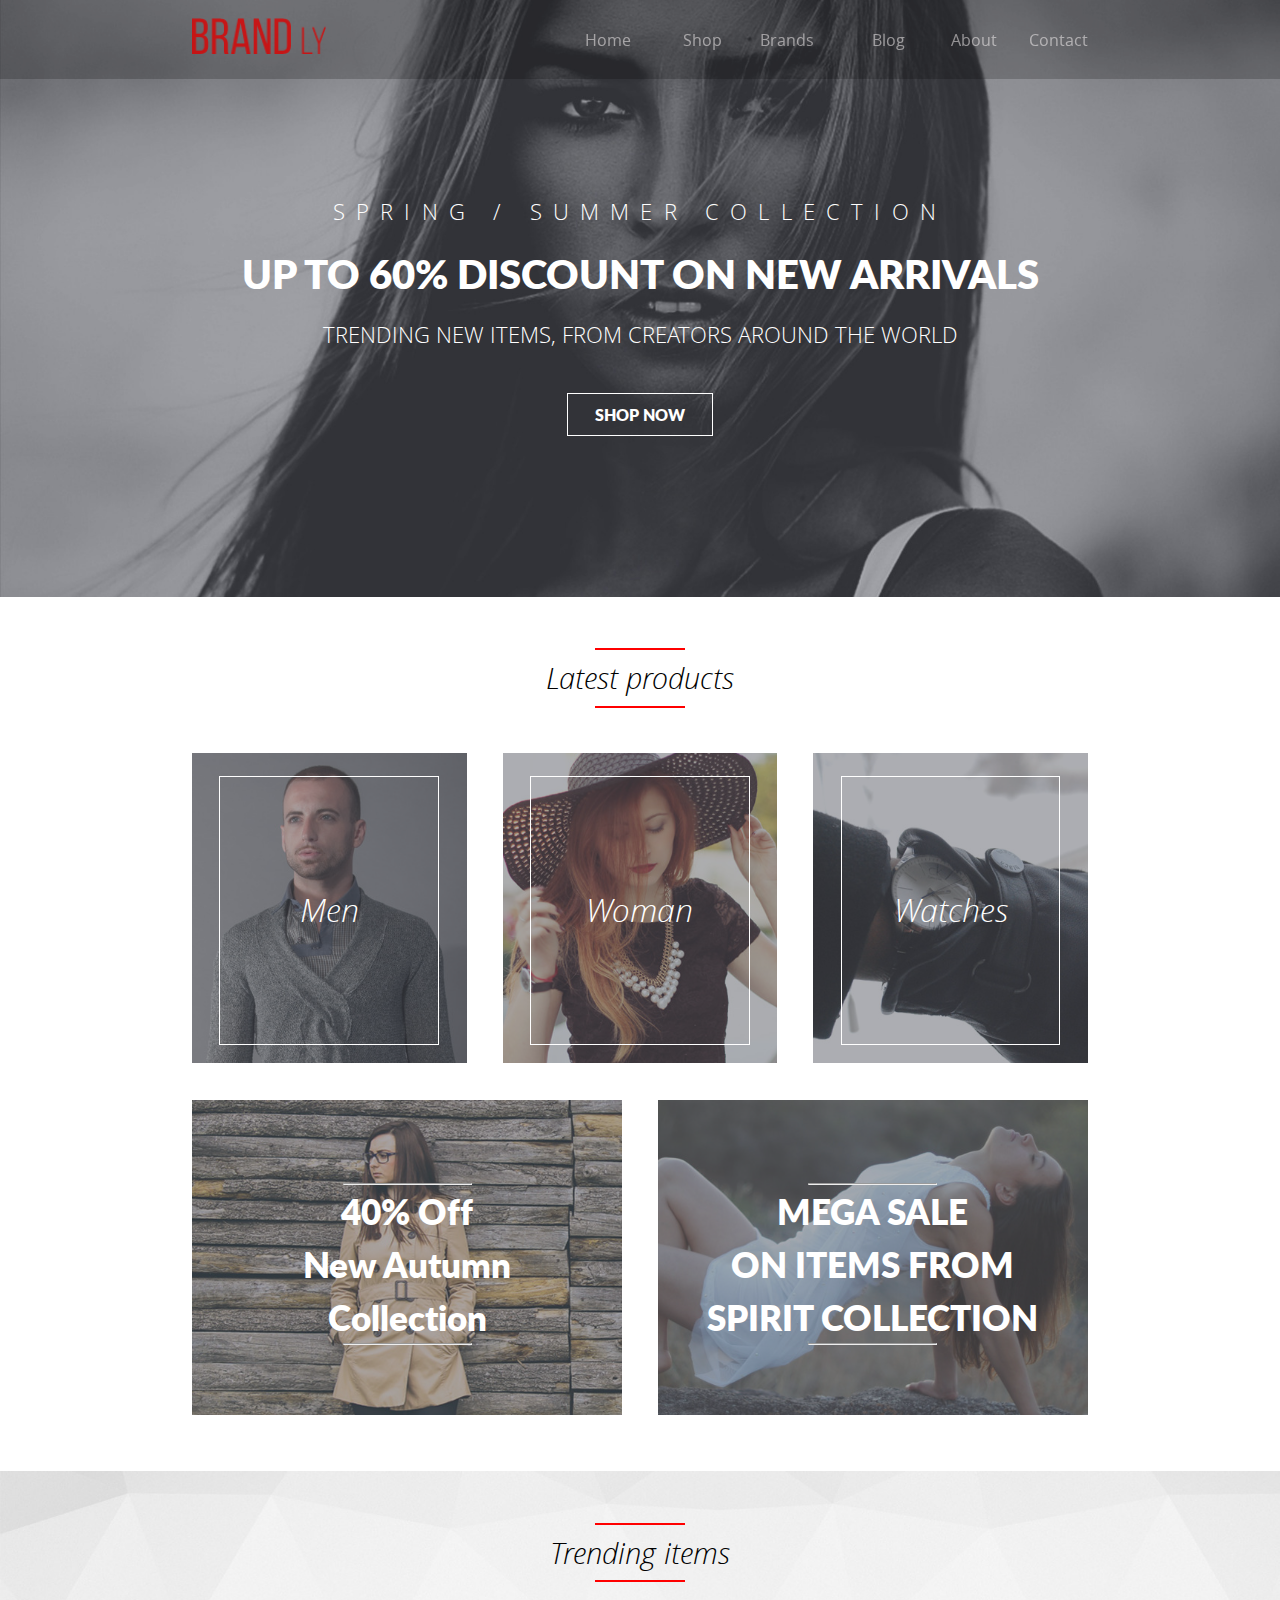
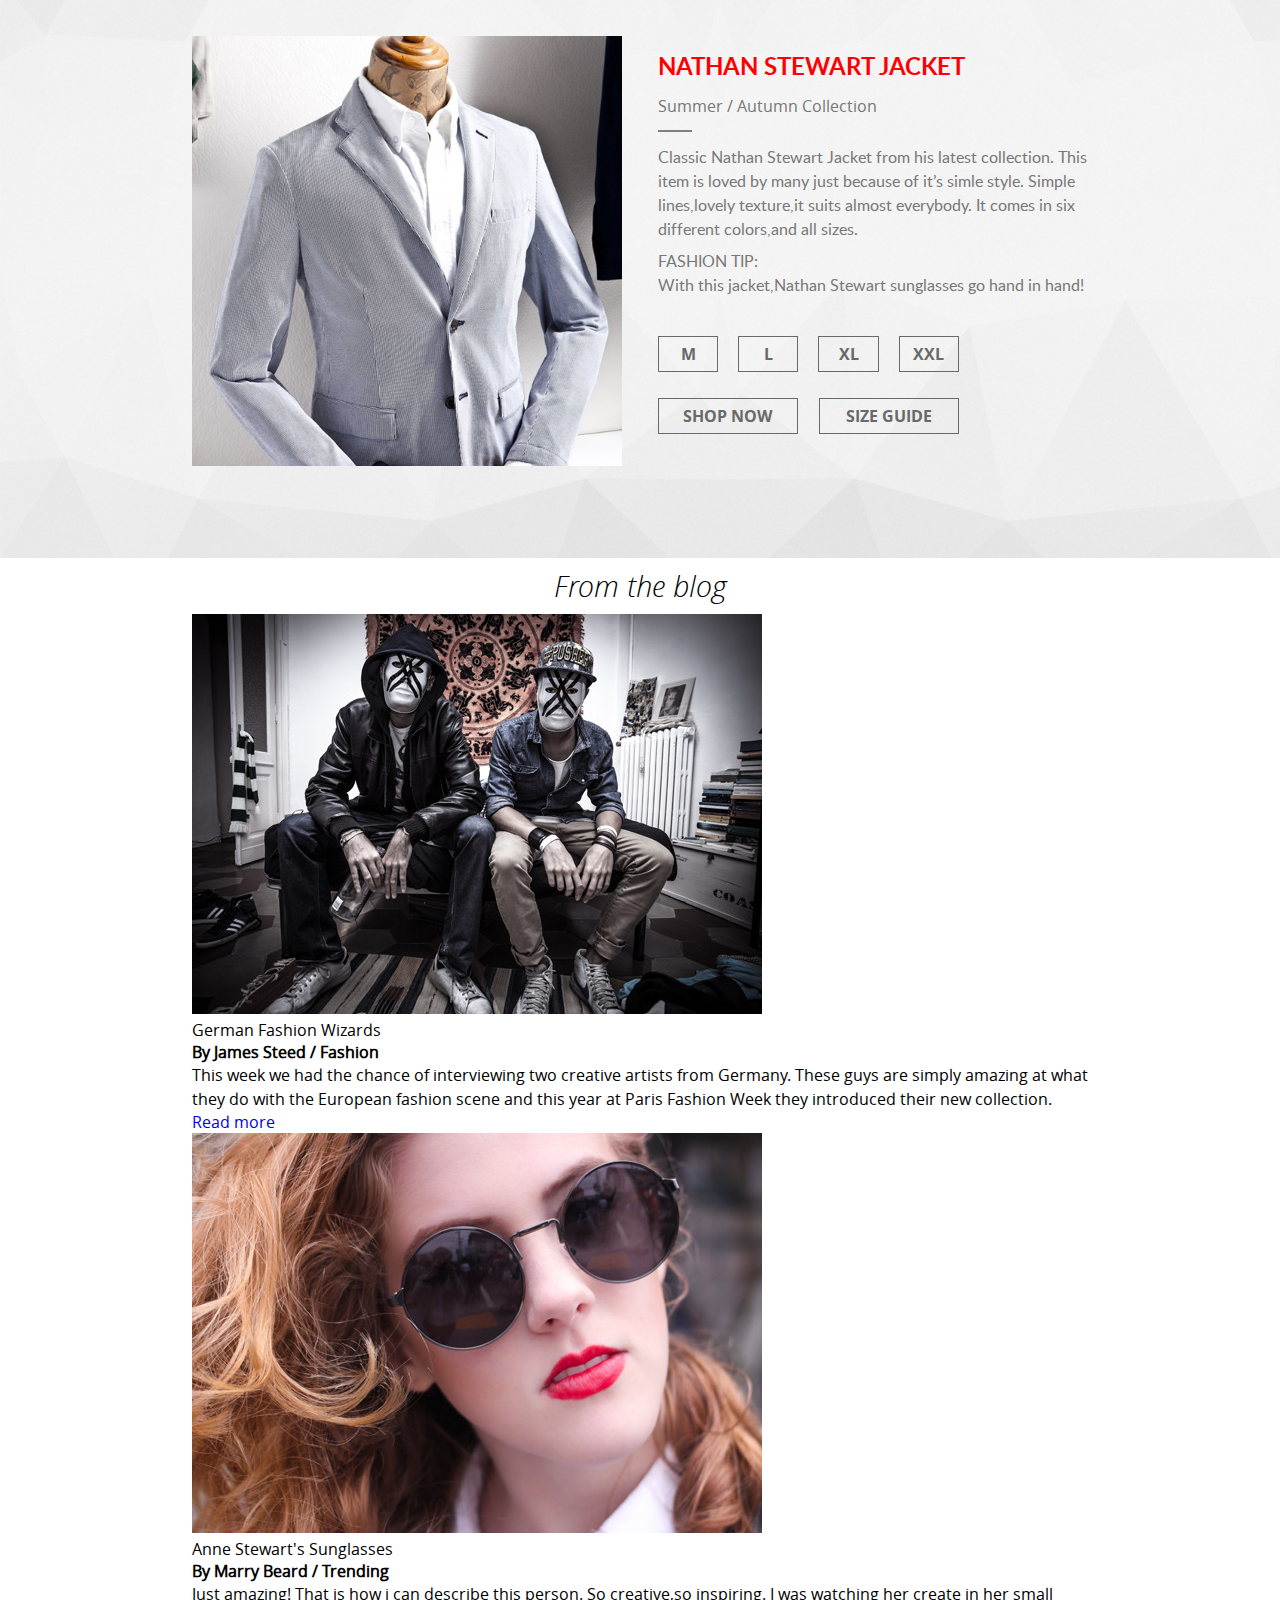
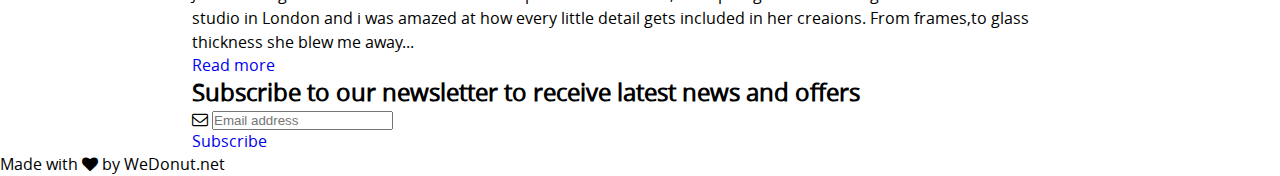
==== commit 5eaa9b1b: "60% done." ====
--- a/BrandLy/index.html
+++ b/BrandLy/index.html
@@ -101,23 +101,25 @@
     </section>
     
     <!--Trending-->
-    <section class="trending">
+    <section id="trending">
         <div class="container">
+            <hr class="title-border">
             <h1 class="content-title">Trending items</h1>
-            <div class="two-multicol-interior">
+            <hr class="title-border">
+            <div class="two-col-div">
                <!--first-col-->
-                <figure>
+                <figure class="two-col">
                     <img src="img/prod-trending.jpg" alt="Trending jacket">
                 </figure>
                 <!--sec-col-->
-                <div class="description">
+                <div class="two-col">
                     <h1 class="desc-title">Nathan Stewart Jacket</h1>
                     <h4 class="desc-subtitle">Summer / Autumn Collection</h4>
-                    <hr class="text-divider">
+                    <hr class="desc-divider">
                     <div class="desc-text">
-                        <p>Lorem ipsum dolor sit amet, consectetur adipisicing elit. Quaerat tenetur, dolorum distinctio? Voluptas cupiditate dolor nemo cum unde vero hic, provident velit reprehenderit odit libero, nobis perspiciatis eius? Doloremque, officia!</p>
+                        <p>Classic Nathan Stewart Jacket from his latest collection. This item is loved by many just because of it’s simle style. Simple lines,lovely texture,it suits almost everybody. It comes in six different colors,and all sizes.</p>
                         <p id="fashiontip">Fashion Tip:</p>
-                        <p>Lorem ipsum dolor sit amet, consectetur adipisicing elit. Obcaecati, eius, omnis.</p>
+                        <p>With this jacket,Nathan Stewart sunglasses go hand in hand!</p>
                     </div>
                     <ul class="desc-four-btns">
                         <li><a href="#">M</a></li>
@@ -135,7 +137,7 @@
     </section>
     
     <!--BLOG-->
-    <section class="blog">
+    <section id="blog">
         <div class="container">
             <h1 class="content-title">From the blog</h1>
             <div class="two-col-interior">
@@ -146,8 +148,7 @@
                     </figure>
                     <h4 class="post-author">By James Steed / Fashion</h4>
                     <p class="post-text">
-                        Lorem ipsum dolor sit amet, consectetur adipisicing elit. Quasi voluptates accusamus iure deleniti. Obcaecati nulla maiores quasi dignissimos hic! Expedita quod nemo ut obcaecati illo, sequi veniam. Reprehenderit, beatae, repellendus.
-                    </p>
+                        This week we had the chance of interviewing two creative artists from Germany. These guys are simply amazing at what they do with the European fashion scene and this year at Paris Fashion Week they introduced their new collection.</p>
                     <div class="post-btn">
                         <a href="#">Read more</a>
                     </div>
@@ -160,7 +161,7 @@
                     </figure>
                     <h4 class="post-author">By Marry Beard / Trending</h4>
                     <p class="post-text">
-                        Lorem ipsum dolor sit amet, consectetur adipisicing elit. Quasi voluptates accusamus iure deleniti. Obcaecati nulla maiores quasi dignissimos hic! Expedita quod nemo ut obcaecati illo, sequi veniam. Reprehenderit, beatae, repellendus.
+                        Just amazing! That is how i can describe this person. So creative,so inspiring. I was watching her create in her small studio in London and i was amazed at how every little detail gets included in her creaions. From frames,to glass thickness she blew me away...
                     </p>
                     <div class="post-btn">
                         <a href="#">Read more</a>
--- a/BrandLy/css/style.css
+++ b/BrandLy/css/style.css
@@ -26,6 +26,10 @@
     text-decoration: none;
 }
 
+p{
+    line-height: 1.5em;
+}
+
 /*HEADER*/
 
 header {
@@ -146,6 +150,7 @@
     font-size: 1.8em;
     padding: 1% 0;
 }
+
 .title-border{
     border: 1px solid red;
     border-width: thin;
@@ -154,9 +159,9 @@
 }
 
 .three-col-div .three-col{
-    width: 30%;
-    float: left;
-    margin-right: 5%;
+    width: 30.667%;
+    float: left;
+    margin-right: 4%;
     position: relative;
     overflow: hidden;
     cursor: pointer;
@@ -176,11 +181,10 @@
 }
 
 .two-col-div .two-col{
-    width: 47.5%;
-    float: left;
-    margin-right: 5%;
-    position: relative;
-    cursor: pointer;
+    width: 48%;
+    float: left;
+    margin-right: 4%;
+    position: relative;
 }
 
 .two-col-div .two-col:last-child{
@@ -215,6 +219,7 @@
     color: white;
     font-size: 2em;
     background-color: rgba(90, 92, 102, 0.5);
+    cursor: pointer;
 }
 
 #latest .three-col-div .prod-box{
@@ -245,3 +250,106 @@
     margin: 0 auto;
     border-width: thin;
 }
+
+
+/***TRENDING***/
+#trending{
+    padding: 4% 0;
+    overflow: hidden;
+    position: relative;
+    
+    background: url(../img/trending-back.jpg);
+    background-size: cover;
+    background-repeat: no-repeat;
+}
+
+#trending .two-col-div{
+    padding: 6% 0 4% 0;
+    overflow: hidden;
+}
+
+#trending .desc-title{
+    font-family: 'latobold';
+    font-size: 1.5em;
+    color: red;
+    text-transform: uppercase;
+    padding: 3% 0;
+}
+
+#trending .desc-subtitle{
+    font-family: 'open_sansregular';
+    font-weight: lighter;
+    color: #777;
+    padding: 0 0 3% 0;
+}
+
+#trending .desc-divider{
+    width: 8%;
+    float: left;
+    clear: both;
+    border: 1px solid gray;
+}
+
+#trending .desc-text{
+    padding: 3% 0;
+    clear: both;
+    font-family: 'latoregular';
+    color: #777;
+}
+
+#trending .desc-text #fashiontip{
+    padding: 2% 0 0 0;
+    text-transform: uppercase;
+}
+
+#trending .desc-text p:last-child{
+    padding: 0 0 2% 0;
+}
+
+#trending .desc-four-btns,
+#trending .desc-two-btns{
+    width: 70%;
+    float: left;
+    clear: both;
+    padding: 4% 0 2% 0;
+}
+
+#trending ul li{
+    float: left;
+    background-color: rgba(255,255,255,0);
+    border: 1px solid dimgray;
+    text-align: center;
+    padding: 2%;
+    cursor: pointer;
+    transition: 0.2s;
+}
+
+#trending ul li:hover{
+    background-color: dimgray;
+}
+
+#trending ul li:hover a{
+    color: white;
+}
+
+#trending ul li a{
+    color: dimgray;
+    font-family: 'open_sansbold';
+    font-weight: lighter;
+    text-transform: uppercase;
+}
+
+#trending .desc-four-btns li{
+    width: 20%;/* 20%*4 */
+    margin-right: 6.666%; /* 6.666%*3 */
+}
+
+#trending .desc-two-btns li{
+    width: 46.5%;
+    margin-right: 7%;
+}
+
+#trending .desc-four-btns li:last-child,
+#trending .desc-two-btns li:last-child{
+    margin: 0;    
+}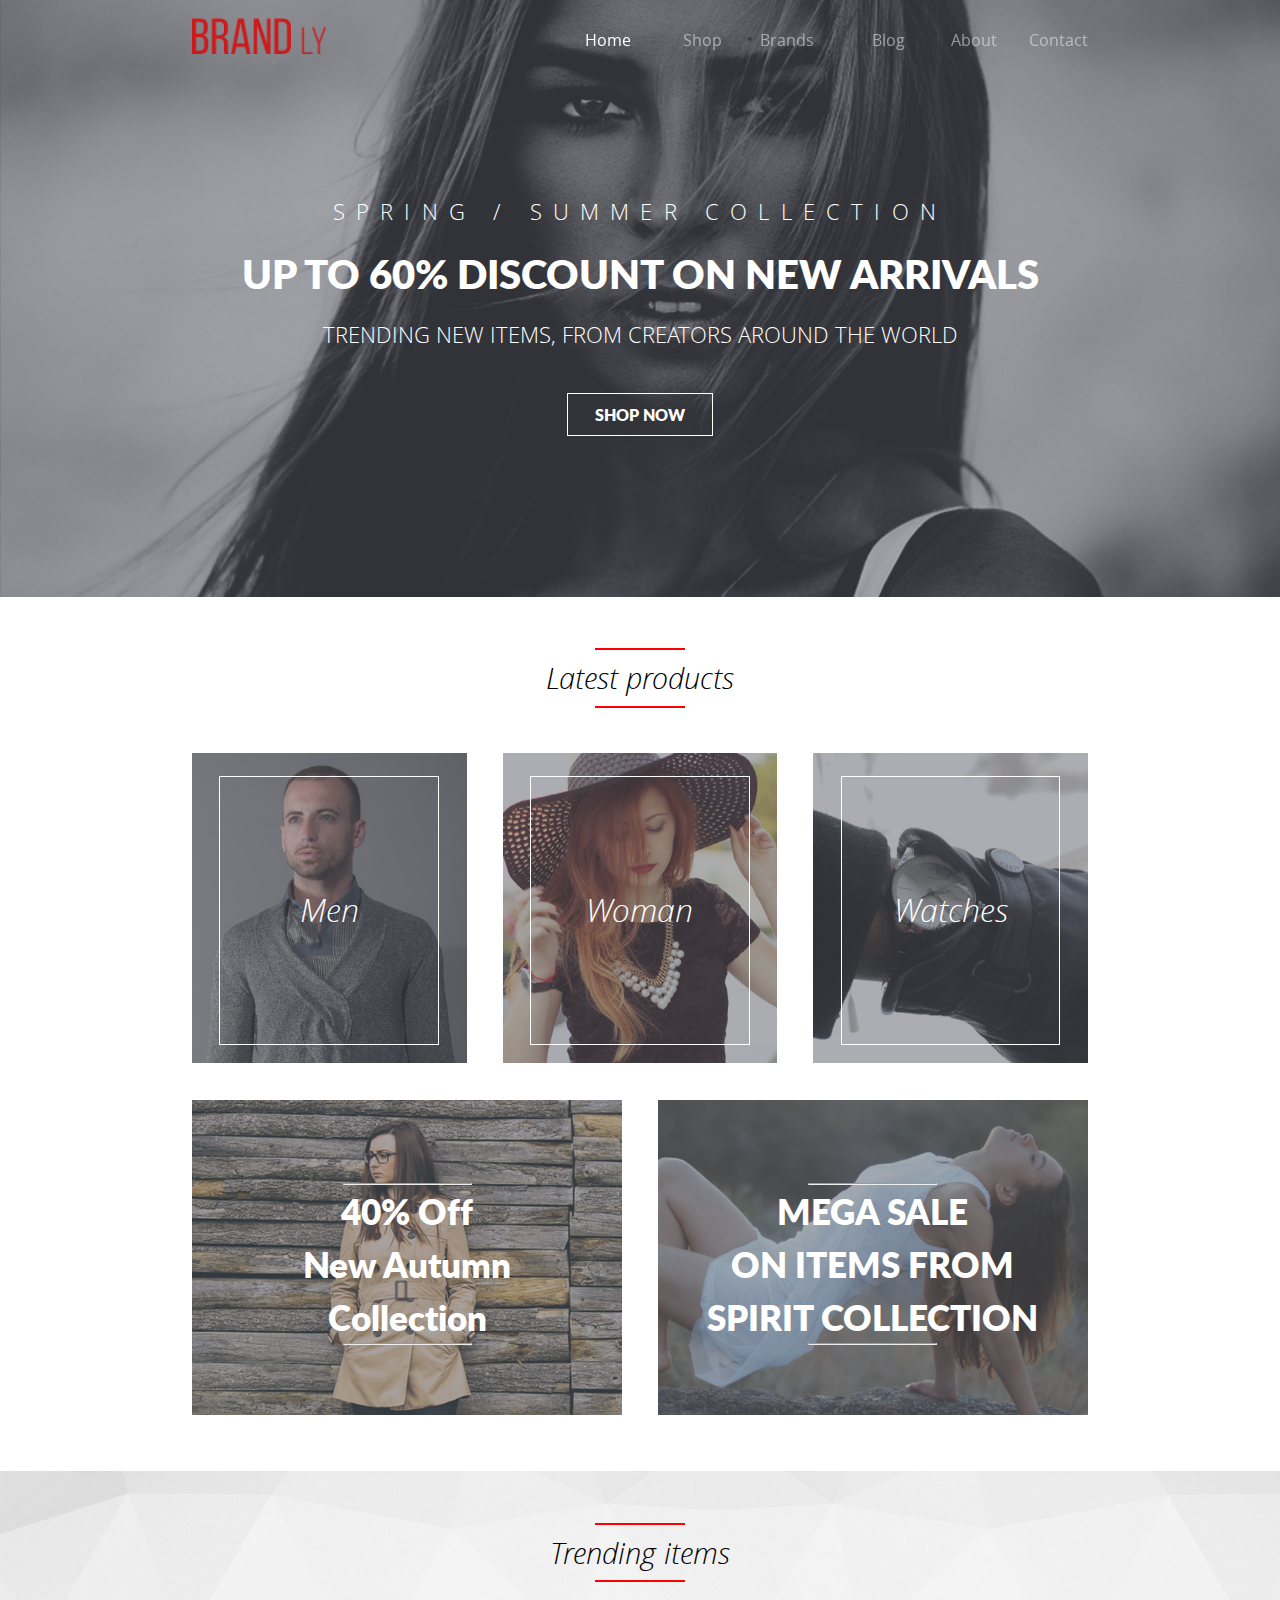
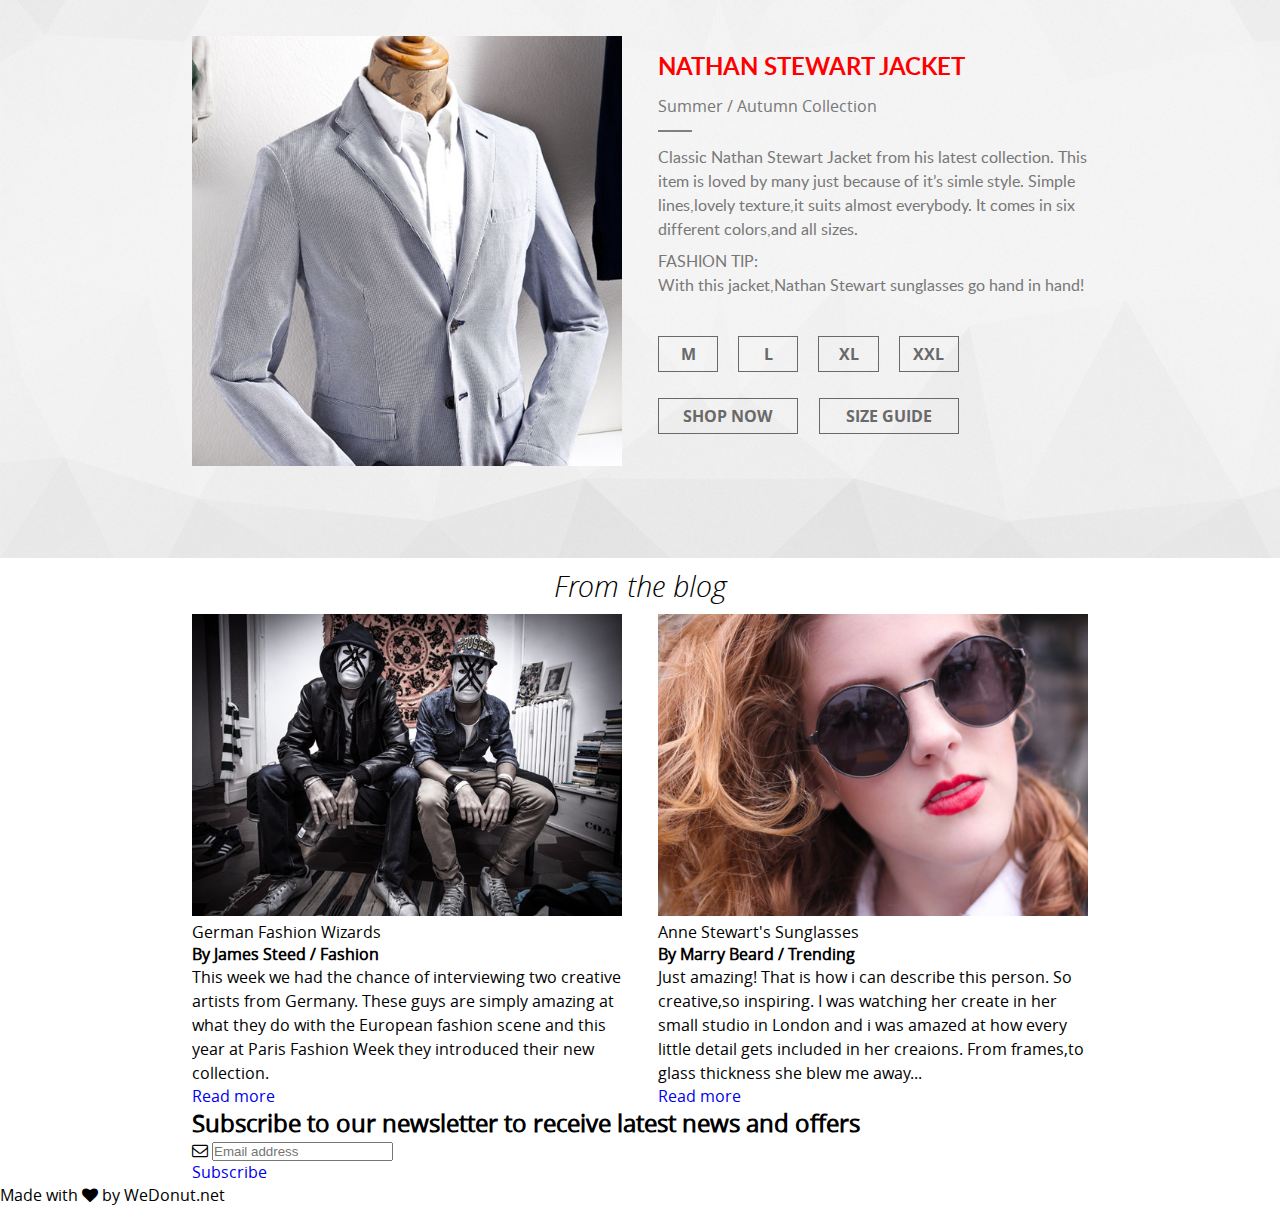
==== commit 0def0646: "Some JS for the menu." ====
--- a/BrandLy/index.html
+++ b/BrandLy/index.html
@@ -10,21 +10,24 @@
     <link rel="stylesheet" href="fonts/lato/stylesheet.css">
     <!--font awesome-->
     <link rel="stylesheet" href="css/font-awesome.min.css">
+    <!--JS-->
+    <script src="js/jquery-1.11.3.js"></script>
+    <script src="js/script.js"></script>
 </head>
 <body>
-    <header>
+    <header class="normal-header">
         <div class="container">
             <div class="logo">
                 <img src="img/logo.png" alt="Logo brand ly">
             </div>
             <nav>
                 <ul>
-                    <li><a href="#">Home</a></li>
-                    <li><a href="#latest">Shop</a></li>
-                    <li><a href="#">Brands</a></li>
-                    <li><a href="#">Blog</a></li>
-                    <li><a href="#">About</a></li>
-                    <li><a href="#">Contact</a></li>
+                    <li><a href="#" class="menu-link nav-selected">Home</a></li>
+                    <li><a href="#latest" class="menu-link">Shop</a></li>
+                    <li><a href="#trending" class="menu-link">Brands</a></li>
+                    <li><a href="#blog" class="menu-link">Blog</a></li>
+                    <li><a href="#" class="menu-link">About</a></li>
+                    <li><a href="#" class="menu-link">Contact</a></li>
                 </ul>
             </nav>
         </div>
@@ -140,8 +143,9 @@
     <section id="blog">
         <div class="container">
             <h1 class="content-title">From the blog</h1>
-            <div class="two-col-interior">
-                <div class="post">
+            <div class="two-col-div">
+               <!--post 1-->
+                <div class="two-col">
                     <figure>
                         <img src="img/blog-germanfashion.jpg" alt="German fashion picture">
                         <figcaption>German Fashion Wizards</figcaption>
@@ -154,7 +158,7 @@
                     </div>
                 </div>
                 <!--post 2-->
-                <div class="post">
+                <div class="two-col">
                     <figure>
                         <img src="img/blog-anne.jpg" alt="Anne Stewart glasses">
                         <figcaption>Anne Stewart's Sunglasses</figcaption>
--- a/BrandLy/css/style.css
+++ b/BrandLy/css/style.css
@@ -32,15 +32,25 @@
 
 /*HEADER*/
 
-header {
-    width: 100%;
+.normal-header{
+    width: 100%;
+    height: 100px;
     position: fixed;
     z-index: 3;
     overflow: hidden;
-    background-color: rgba(0,0,0,0.2);
-}
-
-header .logo{
+    background-color: rgba(0,0,0,0);
+}
+
+.small-header{
+    width: 100%;
+    height: 60px;
+    position: fixed;
+    z-index: 3;
+    overflow: hidden;
+    background-color: black;
+}
+
+.normal-header .logo{
     padding: 2% 0;
     width: 30%;
     float: left;
@@ -48,15 +58,34 @@
     overflow: hidden;
 }
 
-header .logo img{
+.small-header .logo{
+    padding: 1.5% 0;
+    width: 30%;
+    float: left;
+    margin-right: 10%;
+    overflow: hidden;
+}
+
+.normal-header .logo img{
     width: 50%;
 }
 
-header nav{
+.small-header .logo img{
+    width: 40%;
+}
+
+.normal-header nav{
     width: 60%;
     float: left;
     overflow: hidden;
     padding: 2% 0;
+}
+
+.small-header nav{
+    width: 60%;
+    float: left;
+    overflow: hidden;
+    padding: 1% 0;
 }
 
 nav ul{
@@ -73,12 +102,22 @@
 }
 nav ul li:last-child{
     margin: 0;
+}
+
+.normal-header nav ul .nav-selected{
+    color: white;
+}
+
+.small-header nav ul li .nav-selected{
+    border-bottom: 3px solid white;
+    color: white;
 }
 
 nav ul li a{
     color: rgba(255, 251, 251, 0.5);
     font-family: 'open_sansregular';
     font-weight: 100;
+    padding-bottom: 18%;
 }
 
 nav ul li a:hover{
@@ -352,4 +391,8 @@
 #trending .desc-four-btns li:last-child,
 #trending .desc-two-btns li:last-child{
     margin: 0;    
+}
+
+#post{
+    
 }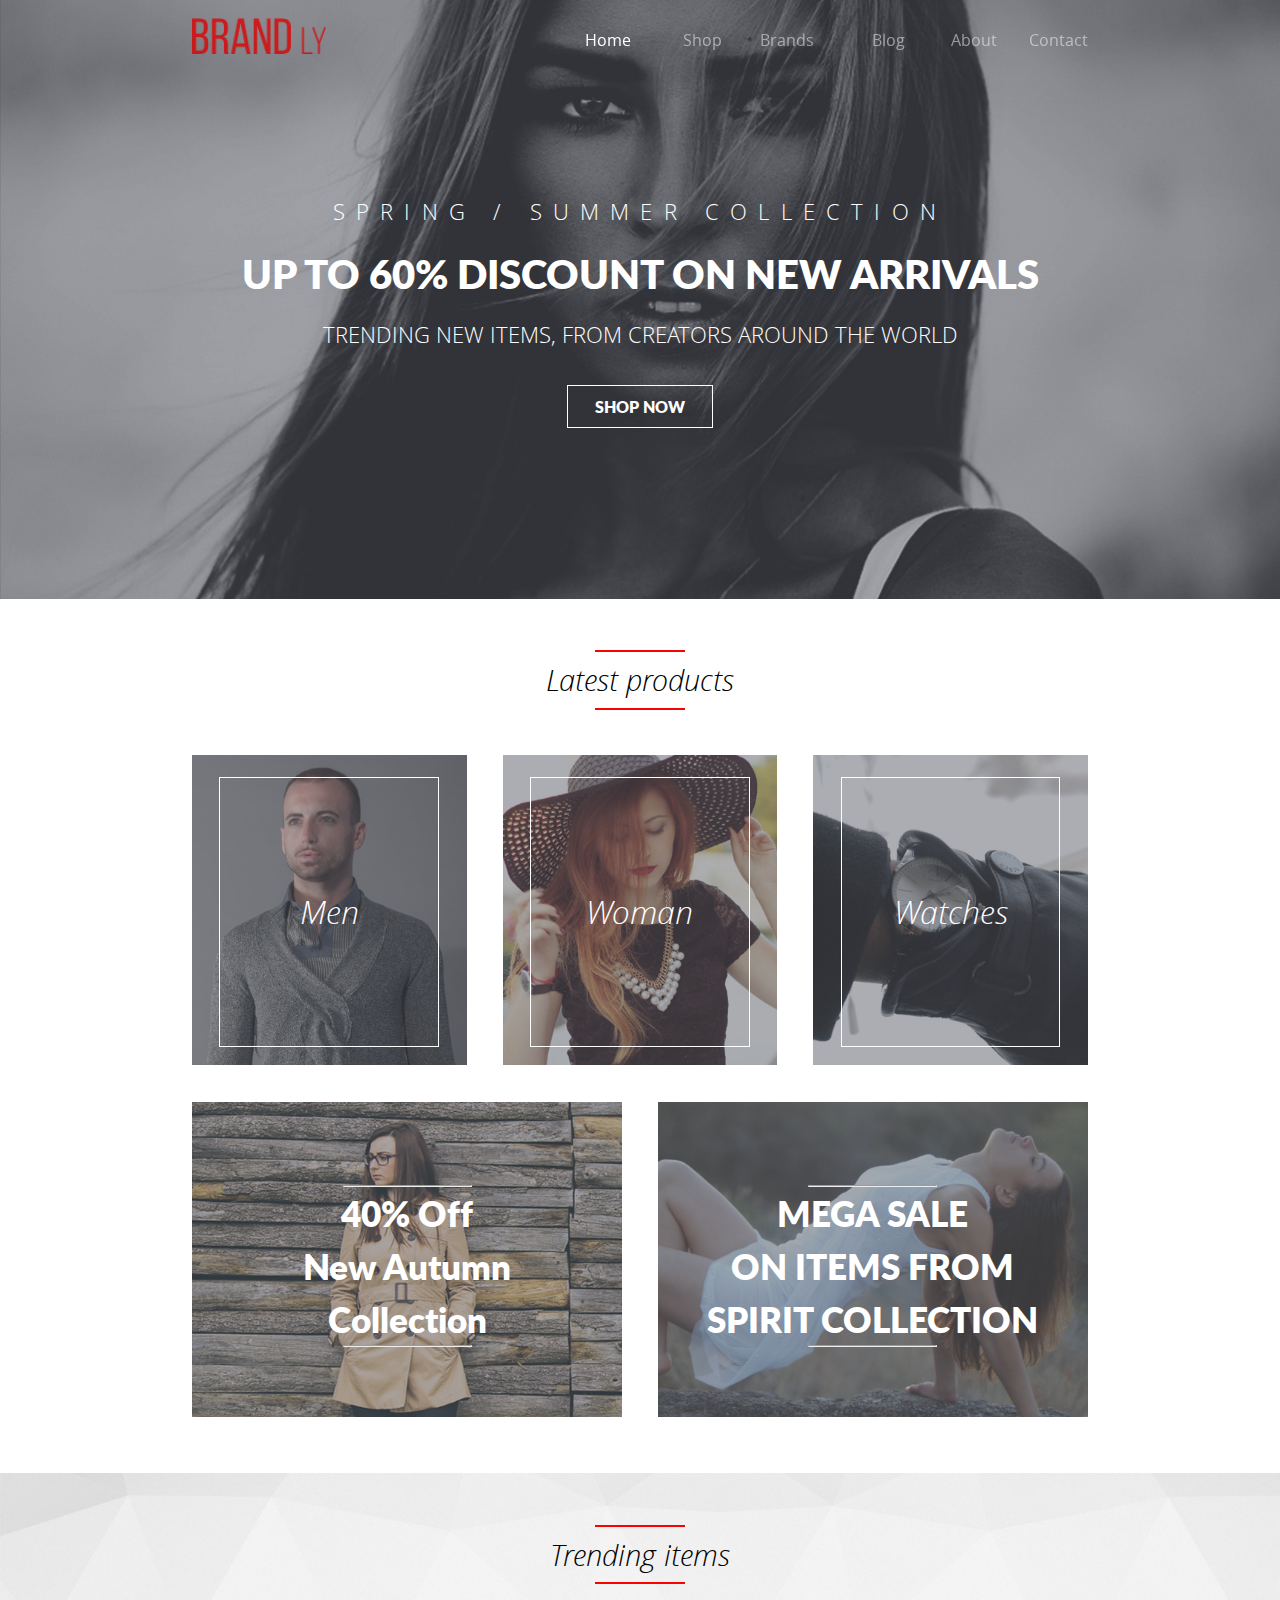
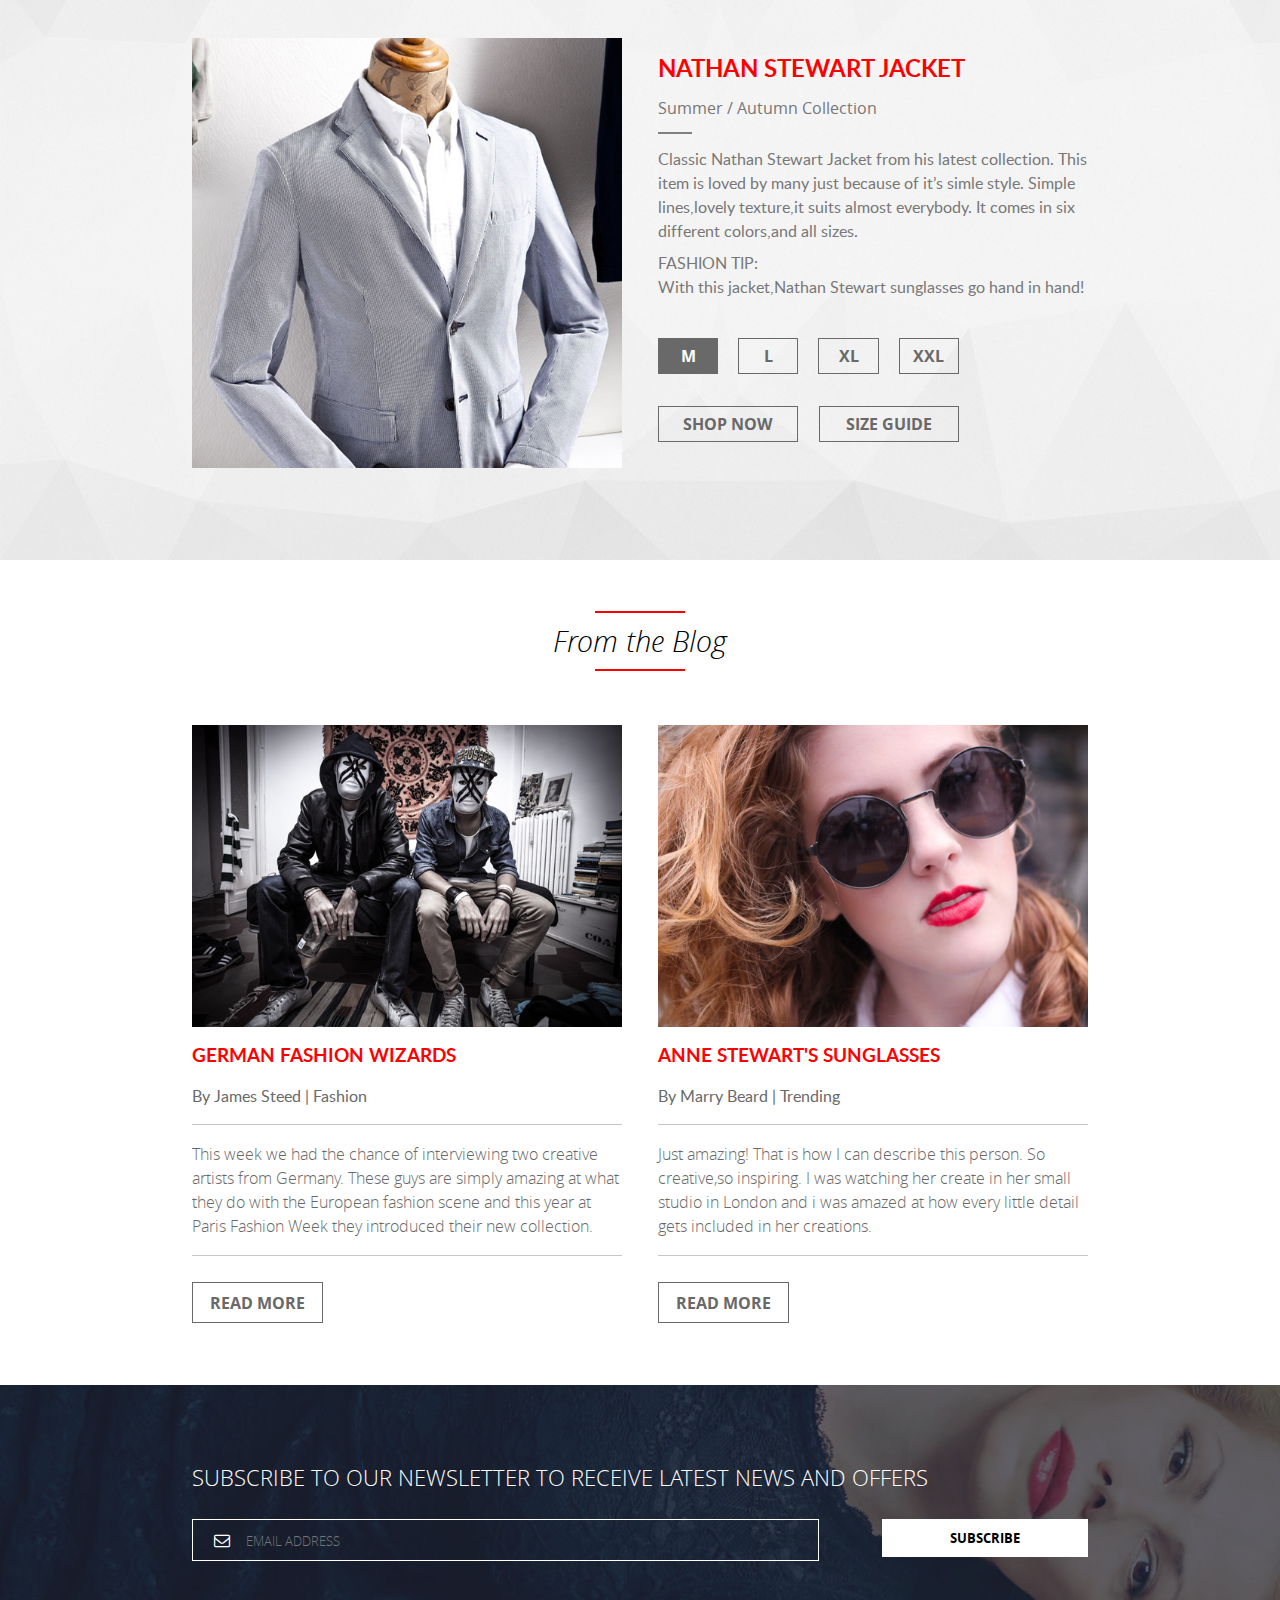
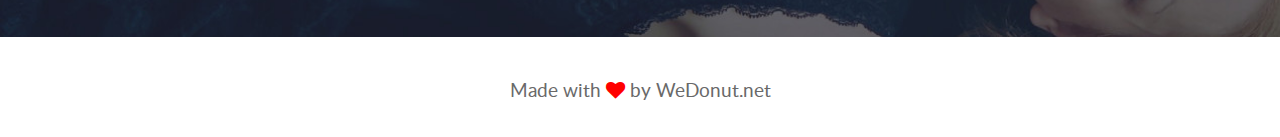
==== commit f09cb68b: "Done." ====
--- a/BrandLy/index.html
+++ b/BrandLy/index.html
@@ -1,5 +1,6 @@
 <!DOCTYPE html>
 <html lang="es">
+
 <head>
     <meta charset="UTF-8">
     <title>Document</title>
@@ -14,6 +15,7 @@
     <script src="js/jquery-1.11.3.js"></script>
     <script src="js/script.js"></script>
 </head>
+
 <body>
     <header class="normal-header">
         <div class="container">
@@ -26,7 +28,7 @@
                     <li><a href="#latest" class="menu-link">Shop</a></li>
                     <li><a href="#trending" class="menu-link">Brands</a></li>
                     <li><a href="#blog" class="menu-link">Blog</a></li>
-                    <li><a href="#" class="menu-link">About</a></li>
+                    <li><a href="#newsletter" class="menu-link">About</a></li>
                     <li><a href="#" class="menu-link">Contact</a></li>
                 </ul>
             </nav>
@@ -38,12 +40,10 @@
             <h2 class="title-main1">Spring / summer collection</h2>
             <h1 class="title-main">Up to 60% discount on new arrivals</h1>
             <h3 class="title-main3">Trending new items, from creators around the world</h3>
-            <div class="shop-now-btn">
-                <a href="#">Shop now</a>
-            </div>
+            <button class="shop-now-btn">Shop now</button>
         </div>
     </section>
-    
+
     <!--LATEST-->
     <section id="latest">
         <div class="container">
@@ -82,27 +82,27 @@
                 <figure class="two-col">
                     <img src="img/prod-40off.jpg" alt="40% off, autumns collection">
                     <figcaption>
-                            <hr class="prod-border">
-                            <p>40&#37; Off</p>
-                            <p>New Autumn</p>
-                            <p>Collection</p>
-                            <hr class="prod-border">
+                        <hr class="prod-border">
+                        <p>40&#37; Off</p>
+                        <p>New Autumn</p>
+                        <p>Collection</p>
+                        <hr class="prod-border">
                     </figcaption>
                 </figure>
                 <figure class="two-col">
                     <img src="img/prod-megasale.jpg" alt="Megasale">
                     <figcaption>
-                           <hr class="prod-border">
-                            <p>Mega sale</p>
-                            <p>On items from</p>
-                            <p>Spirit collection</p>
-                            <hr class="prod-border">
+                        <hr class="prod-border">
+                        <p>Mega sale</p>
+                        <p>On items from</p>
+                        <p>Spirit collection</p>
+                        <hr class="prod-border">
                     </figcaption>
                 </figure>
             </div>
         </div>
     </section>
-    
+
     <!--Trending-->
     <section id="trending">
         <div class="container">
@@ -110,7 +110,7 @@
             <h1 class="content-title">Trending items</h1>
             <hr class="title-border">
             <div class="two-col-div">
-               <!--first-col-->
+                <!--first-col-->
                 <figure class="two-col">
                     <img src="img/prod-trending.jpg" alt="Trending jacket">
                 </figure>
@@ -125,37 +125,38 @@
                         <p>With this jacket,Nathan Stewart sunglasses go hand in hand!</p>
                     </div>
                     <ul class="desc-four-btns">
-                        <li><a href="#">M</a></li>
-                        <li><a href="#">L</a></li>
-                        <li><a href="#">XL</a></li>
-                        <li><a href="#">XXL</a></li>
+                        <li class="size size-selected">M</li>
+                        <li class="size">L</li>
+                        <li class="size">XL</li>
+                        <li class="size">XXL</li>
                     </ul>
-                    <ul class="desc-two-btns">
-                        <li><a href="#">Shop now</a></li>
-                        <li><a href="#">Size Guide</a></li>
-                    </ul>
+                    <div class="desc-two-btns">
+                        <button class="desc-btn">Shop now</button>
+                        <button class="desc-btn">Size Guide</button>
+                    </div>
                 </div>
             </div>
         </div>
     </section>
-    
+
     <!--BLOG-->
     <section id="blog">
         <div class="container">
-            <h1 class="content-title">From the blog</h1>
+           <hr class="title-border">
+            <h1 class="content-title">From the Blog</h1>
+            <hr class="title-border">
             <div class="two-col-div">
-               <!--post 1-->
+                <!--post 1-->
                 <div class="two-col">
                     <figure>
                         <img src="img/blog-germanfashion.jpg" alt="German fashion picture">
                         <figcaption>German Fashion Wizards</figcaption>
                     </figure>
-                    <h4 class="post-author">By James Steed / Fashion</h4>
+                    <h4 class="post-author">By James Steed | Fashion</h4>
                     <p class="post-text">
-                        This week we had the chance of interviewing two creative artists from Germany. These guys are simply amazing at what they do with the European fashion scene and this year at Paris Fashion Week they introduced their new collection.</p>
-                    <div class="post-btn">
-                        <a href="#">Read more</a>
-                    </div>
+                        This week we had the chance of interviewing two creative artists from Germany. These guys are simply amazing at what they do with the European fashion scene and this year at Paris Fashion Week they introduced their new collection.
+                    </p>
+                    <button class="post-btn">Read More</button>
                 </div>
                 <!--post 2-->
                 <div class="two-col">
@@ -163,34 +164,31 @@
                         <img src="img/blog-anne.jpg" alt="Anne Stewart glasses">
                         <figcaption>Anne Stewart's Sunglasses</figcaption>
                     </figure>
-                    <h4 class="post-author">By Marry Beard / Trending</h4>
+                    <h4 class="post-author">By Marry Beard | Trending</h4>
                     <p class="post-text">
-                        Just amazing! That is how i can describe this person. So creative,so inspiring. I was watching her create in her small studio in London and i was amazed at how every little detail gets included in her creaions. From frames,to glass thickness she blew me away...
+                        Just amazing! That is how I can describe this person. So creative,so inspiring. I was watching her create in her small studio in London and i was amazed at how every little detail gets included in her creations.
                     </p>
-                    <div class="post-btn">
-                        <a href="#">Read more</a>
-                    </div>
+                    <button class="post-btn">Read More</button>
                 </div>
             </div>
         </div>
     </section>
-    
+
     <!--newsletter-->
-    <section class="newsletter">
+    <section id="newsletter">
         <div class="container">
-            <h2 class="newsletter-advice">Subscribe to our newsletter to receive latest news and offers</h2>
+            <h2 class="news-title">Subscribe to our newsletter to receive latest news and offers</h2>
             <div class="mail-input">
                 <span class="fa fa-envelope-o"></span>
                 <input type="email" placeholder="Email address">
             </div>
-            <div class="mail-btn">
-                <a href="#">Subscribe</a>
-            </div>
+            <button class="mail-btn">Subscribe </button>
         </div>
     </section>
-    
+
     <footer>
-        <p>Made with <span class="fa fa-heart"></span> by WeDonut.net</p>
+        <p>Made with <span class="fa fa-heart"></span> by <a href="#">WeDonut.net</a></p>
     </footer>
 </body>
+
 </html>--- a/BrandLy/css/style.css
+++ b/BrandLy/css/style.css
@@ -163,17 +163,18 @@
 }
 
 .main .shop-now-btn{
-    margin: 4% 0 2% 0;
-}
-
-.main .shop-now-btn a{
+    margin: 2% 0;
+    background-color: rgba(255,255,255,0);
     border: 1px solid white;/* 1.5px/16= 0.094em */
     padding: 1% 3%;
     color: white;
     font-family: 'latoblack';
-}
-
-.main .shop-now-btn a:hover{
+    text-transform: uppercase;
+    font-size: 1em;
+    cursor: pointer;
+}
+
+.main .shop-now-btn:hover{
     color: black;
     background-color: white;
     transition: 0.5s;
@@ -353,7 +354,7 @@
     padding: 4% 0 2% 0;
 }
 
-#trending ul li{
+#trending ul li, #trending button{
     float: left;
     background-color: rgba(255,255,255,0);
     border: 1px solid dimgray;
@@ -361,17 +362,16 @@
     padding: 2%;
     cursor: pointer;
     transition: 0.2s;
-}
-
-#trending ul li:hover{
+    font-size: 1em;
+}
+
+#trending ul li:hover,
+#trending button:hover, #trending .size-selected{
     background-color: dimgray;
-}
-
-#trending ul li:hover a{
-    color: white;
-}
-
-#trending ul li a{
+    color: white;
+}
+
+#trending ul li, #trending button{
     color: dimgray;
     font-family: 'open_sansbold';
     font-weight: lighter;
@@ -383,16 +383,167 @@
     margin-right: 6.666%; /* 6.666%*3 */
 }
 
-#trending .desc-two-btns li{
+#trending .desc-btn{
     width: 46.5%;
     margin-right: 7%;
+    margin-top: 2%;
 }
 
 #trending .desc-four-btns li:last-child,
-#trending .desc-two-btns li:last-child{
-    margin: 0;    
-}
-
-#post{
-    
+#trending .desc-btn:last-child{
+    margin-right: 0;    
+}
+
+/***BLOG***/
+#blog{
+    padding: 4% 0 2% 0;
+}
+
+#blog .two-col-div{
+    padding: 6% 0 4% 0;
+}
+
+#blog .two-col figcaption{
+    color: red;
+    padding: 2% 0;
+    font-family: 'latobold';
+    font-size: 1.2em;
+    text-transform: uppercase;
+}
+
+#blog .two-col .post-author{
+    width: 100%;
+    padding: 2% 0 4% 0;
+    border-bottom: 1px solid #c6c6c6;
+    font-family: 'latoregular';
+    color: dimgray;
+    font-weight: lighter;
+}
+
+#blog .two-col .post-text{
+    padding: 4% 0;
+    border-bottom: 1px solid #c6c6c6;
+    font-family: 'open_sanslight';
+    color: dimgray;
+}
+
+#blog .two-col .post-btn{
+    margin-top: 6%;
+    padding: 2% 4%;
+    font-family: 'open_sansbold';
+    text-transform: uppercase;
+    border: 1px solid dimgray;
+    color: dimgray;
+    background-color: white;
+    transition: 0.5s;
+    font-size: 1em;
+    cursor: pointer;
+}
+
+#blog .two-col .post-btn:hover{
+    background-color: dimgray;
+    color: white;
+}
+
+/***NESLETTER***/
+#newsletter{
+    padding: 4% 0 6% 0;
+    position: relative;
+    overflow: hidden;
+    background: url(../img/subscribe-back.jpg);
+    background-size: cover;
+    height: auto;
+    background-repeat: no-repeat;
+}
+
+#newsletter .news-title{
+    font-family: 'open_sanslight';
+    text-transform: uppercase;
+    font-size: 1.4em;
+    font-weight: lighter;
+    color: white;
+    padding: 3% 0;
+}
+
+#newsletter .mail-input{
+    border: 1px solid white;
+    width: 70%;
+    float: left;
+    clear: both;
+    padding: 1%;
+    margin-right: 7%;
+}
+
+#newsletter .mail-input span{
+    color: white;
+    padding: 0 2%;
+}
+
+#newsletter .mail-btn{
+    width: 23%;
+    float: right;
+    clear: right;
+    text-align: center;
+    padding: 1% 0;
+    background-color: white;
+    border: 1px solid white;
+    color: black;
+    font-family: 'open_sansbold';
+    text-transform: uppercase;
+    cursor: pointer;
+    transition: 0.5s;
+}
+
+#newsletter .mail-btn:hover{
+    color: white;
+    background-color: rgba(255,255,255,0);
+}
+
+#newsletter .mail-input input{
+    background-color: rgba(255,255,255,0);
+    border: 0;
+    outline: 0;
+    text-transform: uppercase;
+    font-family: 'open_sanslight';
+    width: 90%;
+    color: #c6c6c6;
+}
+
+#newsletter .mail-input input:focus{
+    color: white;
+}
+
+/***FOOTER***/
+
+footer{
+    padding: 3% 0 2.5% 0;
+    position: relative;
+}
+
+footer p{
+    color: dimgray;
+    font-family: 'latoregular';
+    font-size: 1.2em;
+    font-weight: lighter;
+    text-align: center;
+}
+
+footer a{
+    color: dimgray;
+    transition: 0.8s;
+}
+
+footer span{
+    color: red;
+    cursor: pointer;
+    transition: 0.8s;
+}
+
+footer a:hover{
+    color: black;
+    text-decoration: underline;
+}
+
+footer span:hover{
+    color: black;
 }